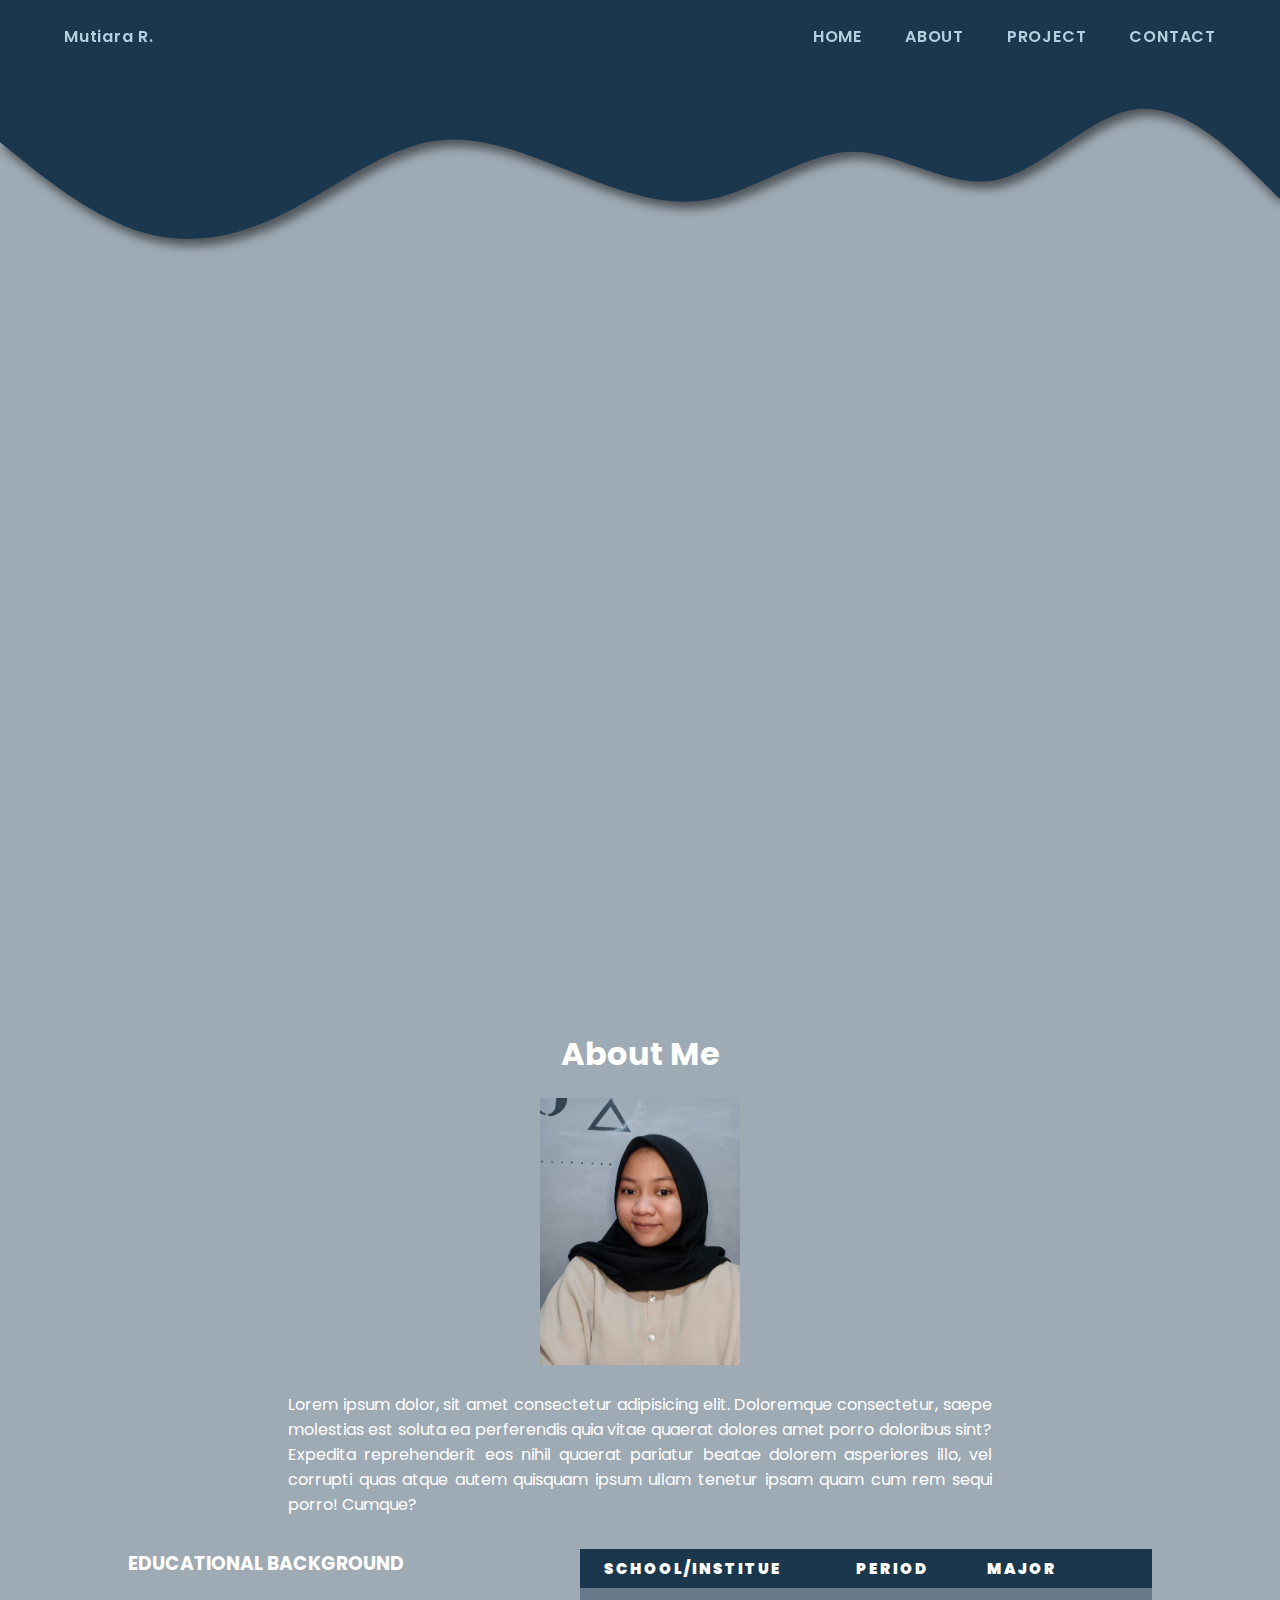
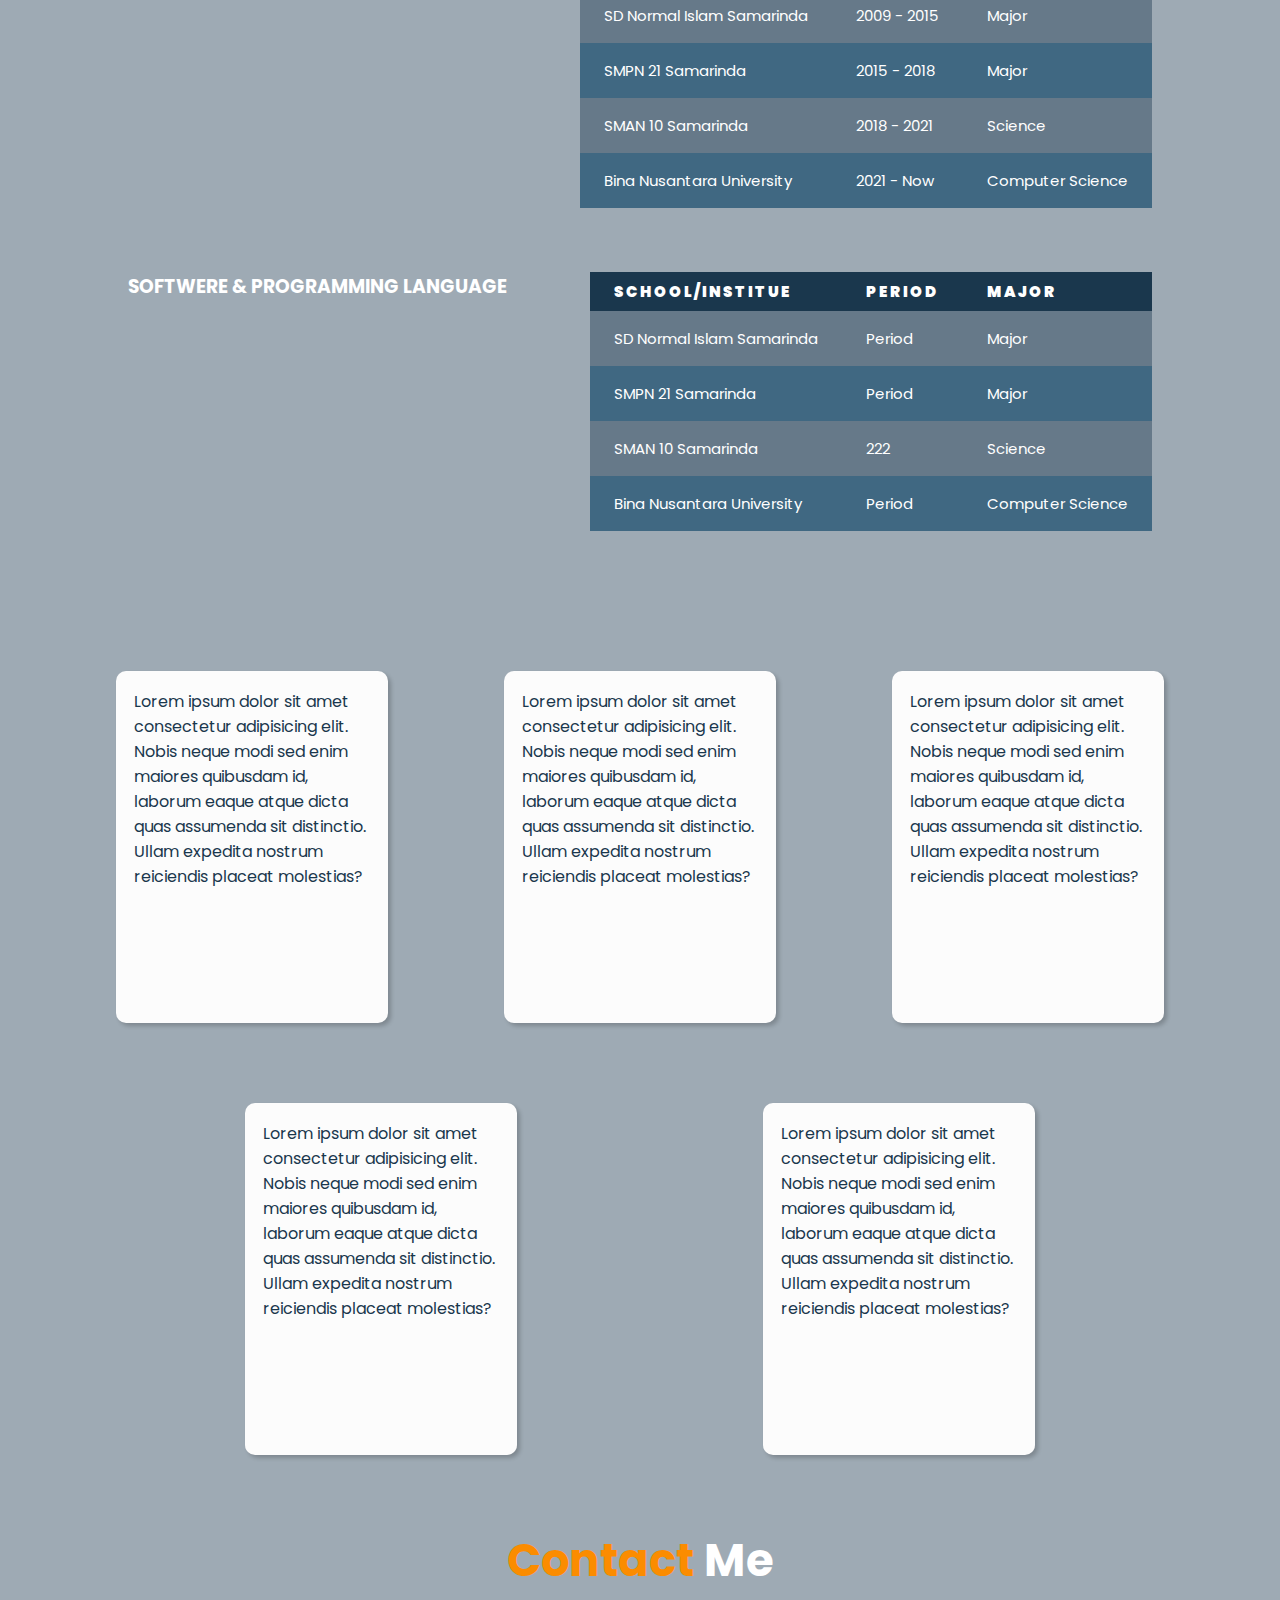
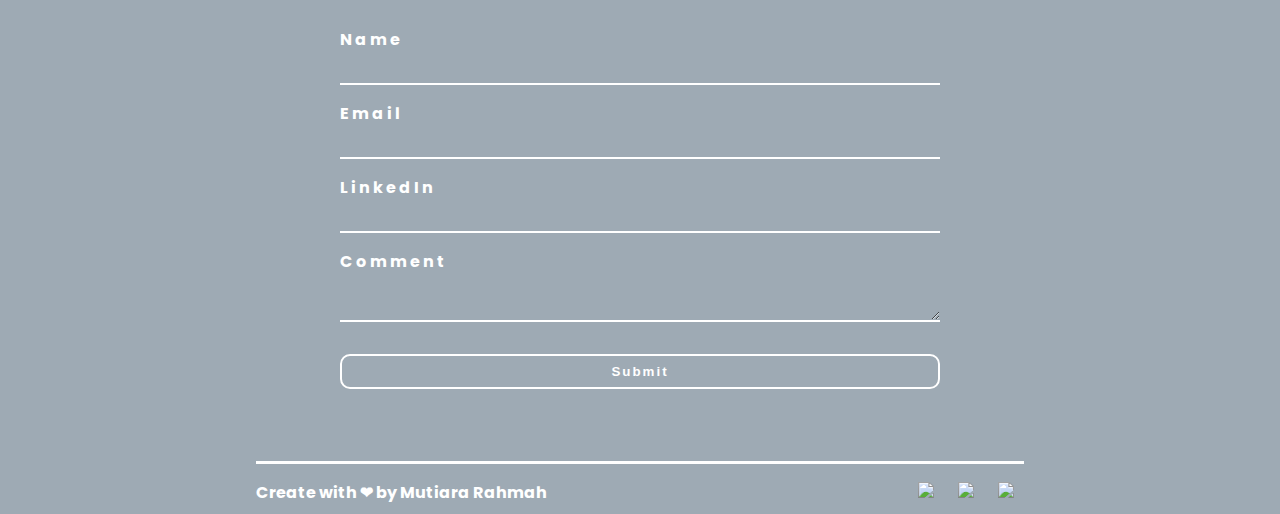
==== index.html @ 2865e77f "first commit" ====
<!DOCTYPE html>
<html lang="en">
    <head>
        <meta charset="UTF-8" />
        <meta http-equiv="X-UA-Compatible" content="IE=edge" />
        <meta name="viewport" content="width=device-width, initial-scale=1.0" />
        <title>Document</title>
        <link rel="stylesheet" href="style.css" />

        <!-- font -->
        <link rel="preconnect" href="https://fonts.googleapis.com" />
        <link rel="preconnect" href="https://fonts.gstatic.com" crossorigin />
        <link
            href="https://fonts.googleapis.com/css2?family=Poppins:ital,wght@0,200;0,300;1,400&display=swap"
            rel="stylesheet"
        />
    </head>
    <body>
        <!-- Navbar-start -->
        <nav>
            <div class="logo">
                <a href="#">Mutiara R.</a>
            </div>

            <ul class="nav_links">
                <li><a href="#Home">HOME</a></li>
                <li><a href="#AboutMe">ABOUT</a></li>
                <li><a href="#">PROJECT</a></li>
                <li><a href="#">CONTACT</a></li>
            </ul>

            <!-- hamburger -->
            <div class="toggle">
                <input type="checkbox" />
                <span></span>
                <span></span>
                <span></span>

                <ul class="nav_links">
                    <li><a href="#">HOME</a></li>
                    <li><a href="#">ABOUT</a></li>
                    <li><a href="#">PROJECT</a></li>
                    <li><a href="#">CONTACT</a></li>
                </ul>
            </div>
        </nav>

        <!-- Navbar-end -->

        <!-- Hero-page -->

        <section id="Home">
            <svg
                xmlns="http://www.w3.org/2000/svg"
                viewBox="0 0 1440 320"
                class="svgAtas"
            >
                <path
                    fill="#1a374d"
                    fill-opacity="1"
                    d="M0,160L26.7,181.3C53.3,203,107,245,160,261.3C213.3,277,267,267,320,240C373.3,213,427,171,480,160C533.3,149,587,171,640,192C693.3,213,747,235,800,224C853.3,213,907,171,960,170.7C1013.3,171,1067,213,1120,202.7C1173.3,192,1227,128,1280,122.7C1333.3,117,1387,171,1413,197.3L1440,224L1440,0L1413.3,0C1386.7,0,1333,0,1280,0C1226.7,0,1173,0,1120,0C1066.7,0,1013,0,960,0C906.7,0,853,0,800,0C746.7,0,693,0,640,0C586.7,0,533,0,480,0C426.7,0,373,0,320,0C266.7,0,213,0,160,0C106.7,0,53,0,27,0L0,0Z"
                ></path>
            </svg>
            <div class="hero">
                <div class="name">
                    <div id="typing">
                        Hello, <span>I'm Mutiara Rahmah</span>
                    </div>
                    <div id="line">|</div>
                </div>

                <div class="me">
                    <div id="Activist">I'm a Acitivist BNCC 33</div>
                </div>

                <div class="sosmed">
                    <a
                        href="https://www.linkedin.com/in/mutiara-rahmah-733978179/"
                        target="_blank"
                        class="logoHero"
                        id="linkedin"
                        ><img
                            src="https://img.icons8.com/material-outlined/48/ffffff/linkedin--v1.png"
                            width="45"
                    /></a>
                    <a
                        href="https://www.instagram.com/tirarhmh_/"
                        target="_blank"
                        class="logoHero"
                        id="ig"
                        ><img
                            src="https://img.icons8.com/material-outlined/48/ffffff/instagram-new--v1.png"
                            width="45"
                    /></a>
                    <a
                        href="https://wa.me/+62895341718883"
                        target="_blank"
                        class="logoHero"
                        id="wa"
                        ><img
                            src="https://img.icons8.com/material-outlined/48/ffffff/whatsapp--v1.png"
                            width="45"
                    /></a>
                </div>
            </div>

            <a href="#AboutMe" class="arrow"
                ><img
                    src="https://img.icons8.com/material-rounded/50/000000/double-down.png"
            /></a>
        </section>
        <!-- Hero-end -->

        <!-- AboutMe-start -->
        <section id="AboutMe">
            <div class="About">
                <h1 style="text-align: center; margin-bottom: 20px">
                    About Me
                </h1>
                <div class="foto">
                    <img
                        src="./asset/Selfie - Mutiara Rahmah.jpeg"
                        alt="Foto"
                        width="200px"
                    />
                    <img
                        src="./asset/tes.jpeg"
                        alt="backImg"
                        width="200px"
                        class="back"
                    />
                </div>
                <div class="desc">
                    <!-- <h3>Hello I'm Mutiara Rahmah</h3> -->
                    <p style="text-align: justify">
                        Lorem ipsum dolor, sit amet consectetur adipisicing
                        elit. Doloremque consectetur, saepe molestias est soluta
                        ea perferendis quia vitae quaerat dolores amet porro
                        doloribus sint? Expedita reprehenderit eos nihil quaerat
                        pariatur beatae dolorem asperiores illo, vel corrupti
                        quas atque autem quisquam ipsum ullam tenetur ipsam quam
                        cum rem sequi porro! Cumque?
                    </p>
                </div>
                <div class="table">
                    <h3>EDUCATIONAL BACKGROUND</h3>
                    <table>
                        <thead>
                            <tr>
                                <th>School/Institue</th>
                                <th>Period</th>
                                <th>Major</th>
                            </tr>
                        </thead>
                        <tbody>
                            <tr>
                                <td>SD Normal Islam Samarinda</td>
                                <td>2009 - 2015</td>
                                <td>Major</td>
                            </tr>
                            <tr>
                                <td>SMPN 21 Samarinda</td>
                                <td>2015 - 2018</td>
                                <td>Major</td>
                            </tr>
                            <tr>
                                <td>SMAN 10 Samarinda</td>
                                <td>2018 - 2021</td>
                                <td>Science</td>
                            </tr>
                            <tr>
                                <td>Bina Nusantara University</td>
                                <td>2021 - Now</td>
                                <td>Computer Science</td>
                            </tr>
                        </tbody>
                    </table>
                </div>
                <div class="tableLove">
                    <h3 class="judulLove">softwere & programming language</h3>
                    <div class="love">
                        <table>
                            <thead>
                                <tr>
                                    <th>School/Institue</th>
                                    <th>Period</th>
                                    <th>Major</th>
                                </tr>
                            </thead>
                            <tbody>
                                <tr>
                                    <td>SD Normal Islam Samarinda</td>
                                    <td>Period</td>
                                    <td>Major</td>
                                </tr>
                                <tr>
                                    <td>SMPN 21 Samarinda</td>
                                    <td>Period</td>
                                    <td>Major</td>
                                </tr>
                                <tr>
                                    <td>SMAN 10 Samarinda</td>
                                    <td>222</td>
                                    <td>Science</td>
                                </tr>
                                <tr>
                                    <td>Bina Nusantara University</td>
                                    <td>Period</td>
                                    <td>Computer Science</td>
                                </tr>
                            </tbody>
                        </table>
                    </div>
                </div>
            </div>
        </section>
        <!-- AboutMe-end -->

        <!-- Project-start -->
        <section id="Project">
            <div class="box">
                <div class="atas">
                    <div class="card">
                        <p>
                            Lorem ipsum dolor sit amet consectetur adipisicing
                            elit. Nobis neque modi sed enim maiores quibusdam
                            id, laborum eaque atque dicta quas assumenda sit
                            distinctio. Ullam expedita nostrum reiciendis
                            placeat molestias?
                        </p>
                    </div>
                    <div class="card">
                        <p>
                            Lorem ipsum dolor sit amet consectetur adipisicing
                            elit. Nobis neque modi sed enim maiores quibusdam
                            id, laborum eaque atque dicta quas assumenda sit
                            distinctio. Ullam expedita nostrum reiciendis
                            placeat molestias?
                        </p>
                    </div>
                    <div class="card">
                        <p>
                            Lorem ipsum dolor sit amet consectetur adipisicing
                            elit. Nobis neque modi sed enim maiores quibusdam
                            id, laborum eaque atque dicta quas assumenda sit
                            distinctio. Ullam expedita nostrum reiciendis
                            placeat molestias?
                        </p>
                    </div>
                </div>
                <div class="bawah">
                    <div class="card">
                        <p>
                            Lorem ipsum dolor sit amet consectetur adipisicing
                            elit. Nobis neque modi sed enim maiores quibusdam
                            id, laborum eaque atque dicta quas assumenda sit
                            distinctio. Ullam expedita nostrum reiciendis
                            placeat molestias?
                        </p>
                    </div>
                    <div class="card">
                        <p>
                            Lorem ipsum dolor sit amet consectetur adipisicing
                            elit. Nobis neque modi sed enim maiores quibusdam
                            id, laborum eaque atque dicta quas assumenda sit
                            distinctio. Ullam expedita nostrum reiciendis
                            placeat molestias?
                        </p>
                    </div>
                </div>
            </div>
        </section>
        <!-- Project-end -->

        <!-- Contact-start -->
        <section id="contact">
            <div class="contact-us">
                <h3 class="judul-contact"><span>Contact</span> Me</h3>
                <form action="submit">
                    <label for="name" class="formLabel">Name</label>
                    <input class="formInput" type="text" id="name" />

                    <label for="email" class="formLabel">Email</label>
                    <input type="email" class="formInput" id="email" />

                    <label for="Linkedin" class="formLabel">LinkedIn</label>
                    <input type="text" class="formInput" id="Linkedin" />

                    <label for="Comment" class="formLabel">Comment</label>
                    <textarea id="Comment" cols="30" rows="10"></textarea>

                    <button type="submit">Submit</button>
                </form>
            </div>
        </section>
        <!-- Contact-end -->

        <!-- footer-start -->
        <footer>
            <div class="content">
                <div class="lineFooter"></div>

                <div class="footer">
                    <div>
                        <h4>
                            Create with ❤ by Mutiara Rahmah
                        </h4>
                    </div>
                    <div class="sosmedfooter">
                        <a
                            href="https://www.linkedin.com/in/mutiara-rahmah-733978179/"
                            target="_blank"
                            class="logoHero"
                            id="linkedin"
                            ><img
                                src="https://img.icons8.com/material-outlined/48/ffffff/linkedin--v1.png"
                                width="45"
                        /></a>
                        <a
                            href="https://www.instagram.com/tirarhmh_/"
                            target="_blank"
                            class="logoHero"
                            id="ig"
                            ><img
                                src="https://img.icons8.com/material-outlined/48/ffffff/instagram-new--v1.png"
                                width="45"
                        /></a>
                        <a
                            href="https://wa.me/+62895341718883"
                            target="_blank"
                            class="logoHero"
                            id="wa"
                            ><img
                                src="https://img.icons8.com/material-outlined/48/ffffff/whatsapp--v1.png"
                                width="45"
                        /></a>
                    </div>
                </div>
            </div>
        </footer>
        <!-- footer-end -->
    </body>
</html>
<!-- <div class="content">
                <svg xmlns="http://www.w3.org/2000/svg" viewBox="0 0 1440 320">
                    <path
                        fill="#1A374D"
                        fill-opacity="0.9"
                        d="M0,288L30,256C60,224,120,160,180,122.7C240,85,300,75,360,85.3C420,96,480,128,540,149.3C600,171,660,181,720,154.7C780,128,840,64,900,37.3C960,11,1020,21,1080,58.7C1140,96,1200,160,1260,165.3C1320,171,1380,117,1410,90.7L1440,64L1440,320L1410,320C1380,320,1320,320,1260,320C1200,320,1140,320,1080,320C1020,320,960,320,900,320C840,320,780,320,720,320C660,320,600,320,540,320C480,320,420,320,360,320C300,320,240,320,180,320C120,320,60,320,30,320L0,320Z"
                    ></path>
                </svg>
            </div> -->
---- style.css ----
* {
    margin: 0px;
    padding: 0px;
    box-sizing: border-box;
    scroll-behavior: smooth;
}
body {
    font-family: "Poppins", sans-serif;
    color: #ffff;
    background-color: #1a374d6c;
    min-height: 350vh;
}
nav {
    overflow: hidden;
    position: fixed;
    z-index: 1000;
    width: 100%;
    font-size: 16px;
    font-weight: 600;
    letter-spacing: 0.8px;
    display: flex;
    justify-content: space-between;
    padding: 1.5rem 4rem;
    background-color: rgba(0, 0, 0, 0);
    text-decoration: none;
}

nav ul {
    display: flex;
    justify-content: space-between;
    width: 35%;
    list-style: none;
}

nav div a {
    color: #b1d0e0;
    text-decoration: none;
}
nav ul li a {
    color: #b1d0e0;
    text-decoration: none;
}

nav ul li a:hover {
    color: #406882;
}

/* hamburger */
.toggle {
    position: relative;
    display: none;
    flex-direction: column;
    justify-content: space-between;
    height: 25px;
}
.toggle input {
    position: absolute;
    cursor: pointer;
    opacity: 0;
    z-index: 3;
    width: 48px;
    height: 30px;
    left: -10px;
    top: -4px;
}
.toggle span {
    display: block;
    width: 28px;
    height: 4px;
    border-radius: 2px;
    background-color: #6da3e4;
    transition: all 1s;
}
/* mobile nav */

/* Responsive */
/* tablet */
@media screen and (max-width: 768px) {
    nav {
        padding: 1rem 2rem;
    }
    nav ul {
        width: 50%;
    }
}

/* mobile */

@media screen and (max-width: 576px) {
    .toggle {
        display: flex;
    }
    nav {
        padding: 1rem 1.5rem;
    }
    nav ul {
        position: fixed;
        top: -100%;
        left: 0;
        background-color: rgba(0, 0, 0, 0.3);
        height: 16rem;
        width: 100%;
        display: block;
        text-align: center;
        transition: all 1s ease;
    }

    nav ul li {
        margin: 30px 0;
    }

    nav ul li a:hover,
    nav ul li a:active {
        color: violet;
    }

    .toggle input:checked ~ ul {
        top: 55px;
        left: 0;
    }
}

/* animation */

/* hamburger */

.toggle input:checked ~ span:nth-child(2) {
    transform: rotate(-45deg) translate(-4px, 0px);
}

.toggle input:checked ~ span:nth-child(4) {
    transform: rotate(45deg) translate(1px, 1px);
}

.toggle input:checked ~ span:nth-child(3) {
    transform: scale(0);
}

.toggle span:nth-child(2) {
    transform-origin: 100% 0;
}

.toggle span:nth-child(4) {
    transform-origin: 100% 0;
}

/* hero page */
.svgAtas {
    width: 100%;
    filter: drop-shadow(4px 7px 5px rgb(0 0 0 / 0.5));
}

.hero {
    height: 30vh;
    display: flex;
    flex-direction: column;
    justify-content: center;
    align-items: center;
}

.logoHero:hover {
    filter: drop-shadow(0 15px 10px #00000075);
}

.name {
    display: flex;
}
#typing {
    width: 0ch;
    color: white;
    float: left;
    font-weight: bold;
    font-size: 40px;
    overflow: hidden;
    white-space: nowrap;
    animation: typing 5s steps(40) 1s forwards;
}
#typing span {
    color: #fb8c00;
}
#line {
    float: left;
    color: white;
    font-weight: bold;
    font-size: 40px;
    opacity: 0;
    animation: lines 5s 1s;
}
@keyframes typing {
    from {
        width: 0;
    }
    to {
        width: 100%;
    }
}
@keyframes lines {
    0% {
        opacity: 1;
    }
    50% {
        opacity: 1;
    }
    75% {
        opacity: 1;
    }
    100% {
        opacity: 0;
    }
}

#Activist {
    margin-top: 1.25rem;
    font-weight: bold;
    font-size: 25px;
    opacity: 0;
    animation: fadeIn 3s 6s forwards;
}

@keyframes fadeIn {
    0% {
        transform: translateX(-80px);
    }
    100% {
        opacity: 1;
        transform: translateY(0);
    }
}

.sosmed {
    margin-top: 1.25rem;
    opacity: 0;
    animation: fadeInLeft 3s 6s forwards;
}

.logoHero {
    padding: 10px;
}

@keyframes fadeInLeft {
    0% {
        transform: translateX(80px);
    }
    100% {
        opacity: 1;
        transform: translateY(0);
    }
}

.arrow {
    display: flex;
    flex-direction: column;
    justify-content: center;
    align-items: center;
    height: 40vh;
    opacity: 0;
    animation: UpDown 4s 10s infinite;
}

@keyframes UpDown {
    0% {
        opacity: 0.8;
        transform: translate(0, 0px);
    }
    50% {
        transform: translate(0, 15px);
    }
    100% {
        opacity: 0.8;
        transform: translate(0, -0px);
    }
}

/* about */

.About {
    height: 150vh;
    display: flex;
    flex-direction: column;
    justify-content: center;
    align-items: center;
}

.foto {
    position: relative;
    display: inline;
}
.foto .back {
    display: none;
    position: absolute;
    top: 0;
    left: 0;
    z-index: 99;
}

.foto:hover .back {
    display: inline;
}

.desc {
    margin-top: 20px;
    text-align: center;
    width: 55%;
}

.table {
    width: 80%;
    margin: 2rem 0;
    display: flex;
    flex-direction: row;
    justify-content: space-between;
    align-items: flex-start;
}

table {
    font-size: 15px;
    border-collapse: collapse;
    text-align: left;
    background-color: #1a374d6c;
}
th {
    background-color: #1a374d;
    padding: 0.5rem 1.5rem;
    text-transform: uppercase;
    letter-spacing: 2px;
    font-weight: 900;
}

td {
    padding: 1rem 1.5rem;
}

tr:nth-child(even) {
    background-color: #406882;
}

.tableLove {
    width: 80%;
    margin: 2rem 0;
    display: flex;
    flex-direction: row;
    justify-content: space-between;
    align-items: flex-start;
}

.judulLove {
    text-transform: uppercase;
}

/* project */
.atas {
    display: flex;
    justify-content: space-evenly;
    align-items: center;
}

.bawah {
    margin-top: 5rem;
    display: flex;
    justify-content: space-evenly;
    align-items: center;
}
.card {
    border-radius: 10px;
    padding: 18px;
    box-shadow: rgba(0, 0, 0, 0.2) 3px 3px 4px;
    background-color: rgb(252, 252, 252);
    height: 22rem;
    width: 17rem;
    color: #1a374d;
}

.box:hover .card {
    filter: blur(2px);
    opacity: 0.5;
    transform: scale(0.98);
    box-shadow: none;
}

.box:hover .card:hover {
    transform: scale(1);
    filter: blur(0px);
    opacity: 1;
    box-shadow: 0 10px 20px 0px rgba(0, 0, 0, 0.125);
}

/* contact */

.contact-us {
    display: flex;
    flex-direction: column;
    justify-content: center;
    align-items: center;
    width: 100%;
    height: 100%;
    padding: 40px;
}

.contact-us .judul-contact {
    margin: 2rem 0;
    font-size: 45px;
}

.judul-contact span {
    color: #fb8c00;
}

.contact-us form {
    width: 50%;
}

.contact-us form .formLabel {
    letter-spacing: 3px;
    font-weight: bold;
    margin: 1rem 0;
}

.contact-us form .formInput {
    width: 100%;
    background-color: transparent;
    border: none;
    border-bottom: 2px solid white;
    margin: 1rem 0;
}

.contact-us textarea {
    display: block;
    width: 100%;
    height: 3rem;
    background-color: transparent;
    border: none;
    border-bottom: 2px solid white;
    margin-bottom: 10px;
}

.contact-us button {
    display: flex;
    justify-content: center;
    margin: 2rem 0;
    padding: 8px 40px;
    background-color: transparent;
    border: 2px solid white;
    color: white;
    font-weight: 600;
    border-radius: 10px;
    letter-spacing: 2px;
    width: 100%;
}

/* footer */
.content {
    display: flex;
    flex-direction: column;
    justify-content: center;
    align-items: center;
}
.lineFooter {
    width: 60%;
    height: 3px;
    background-color: #ffff;
}

.footer {
    margin-top: 1rem;
    width: 60%;
    display: flex;
    justify-content: space-between;
    align-items: center;
}
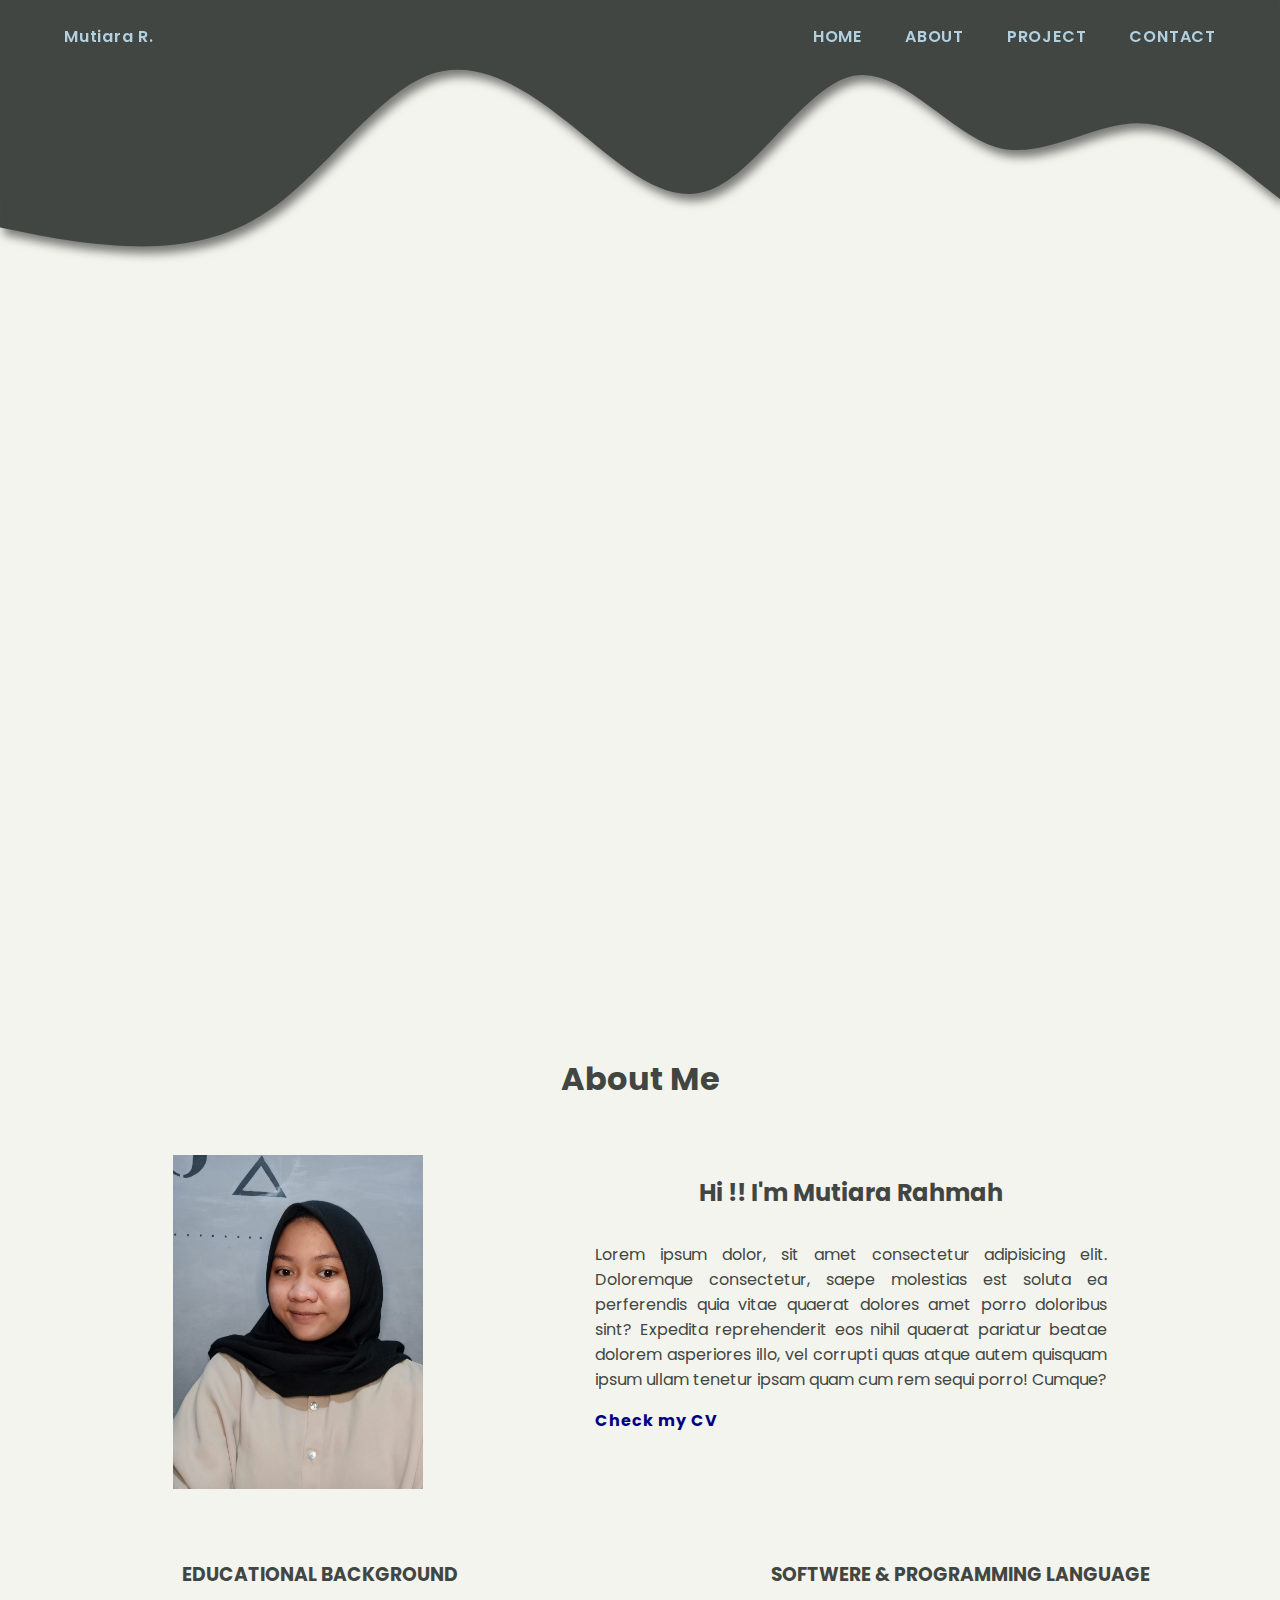
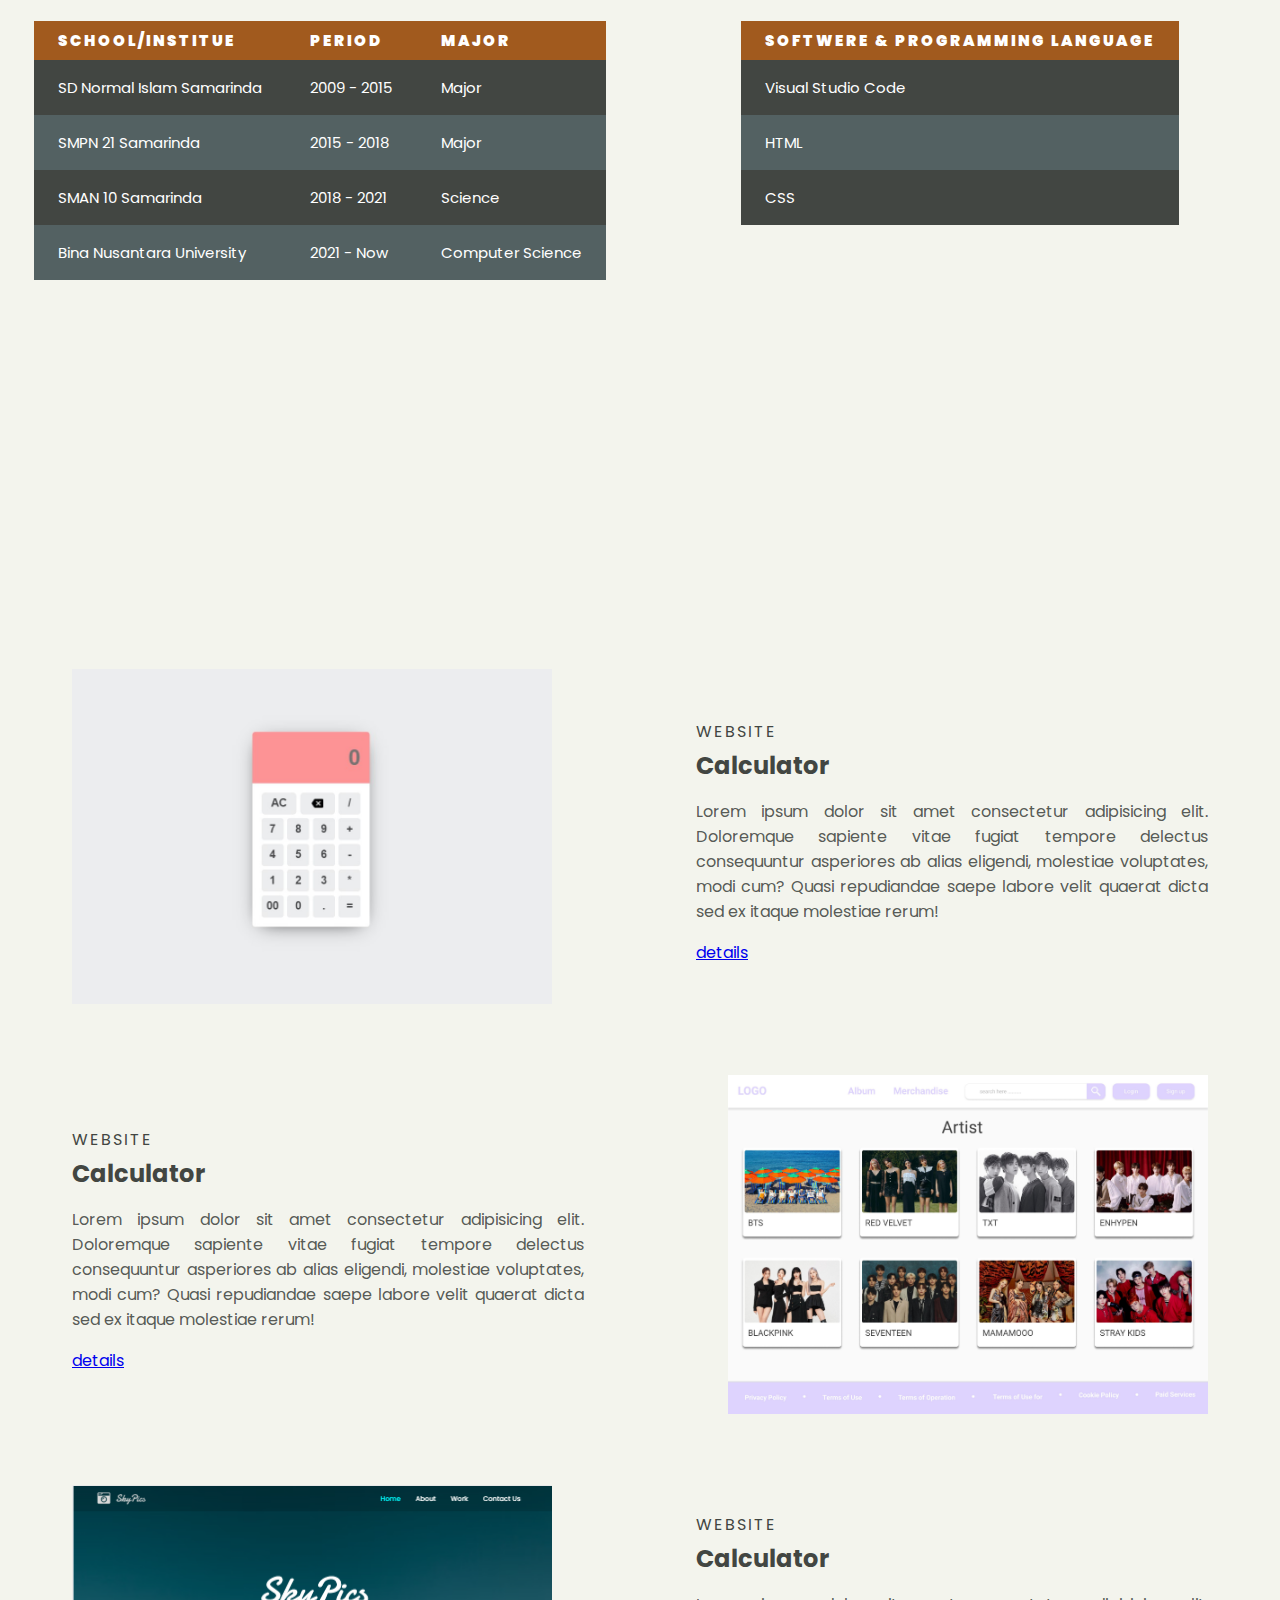
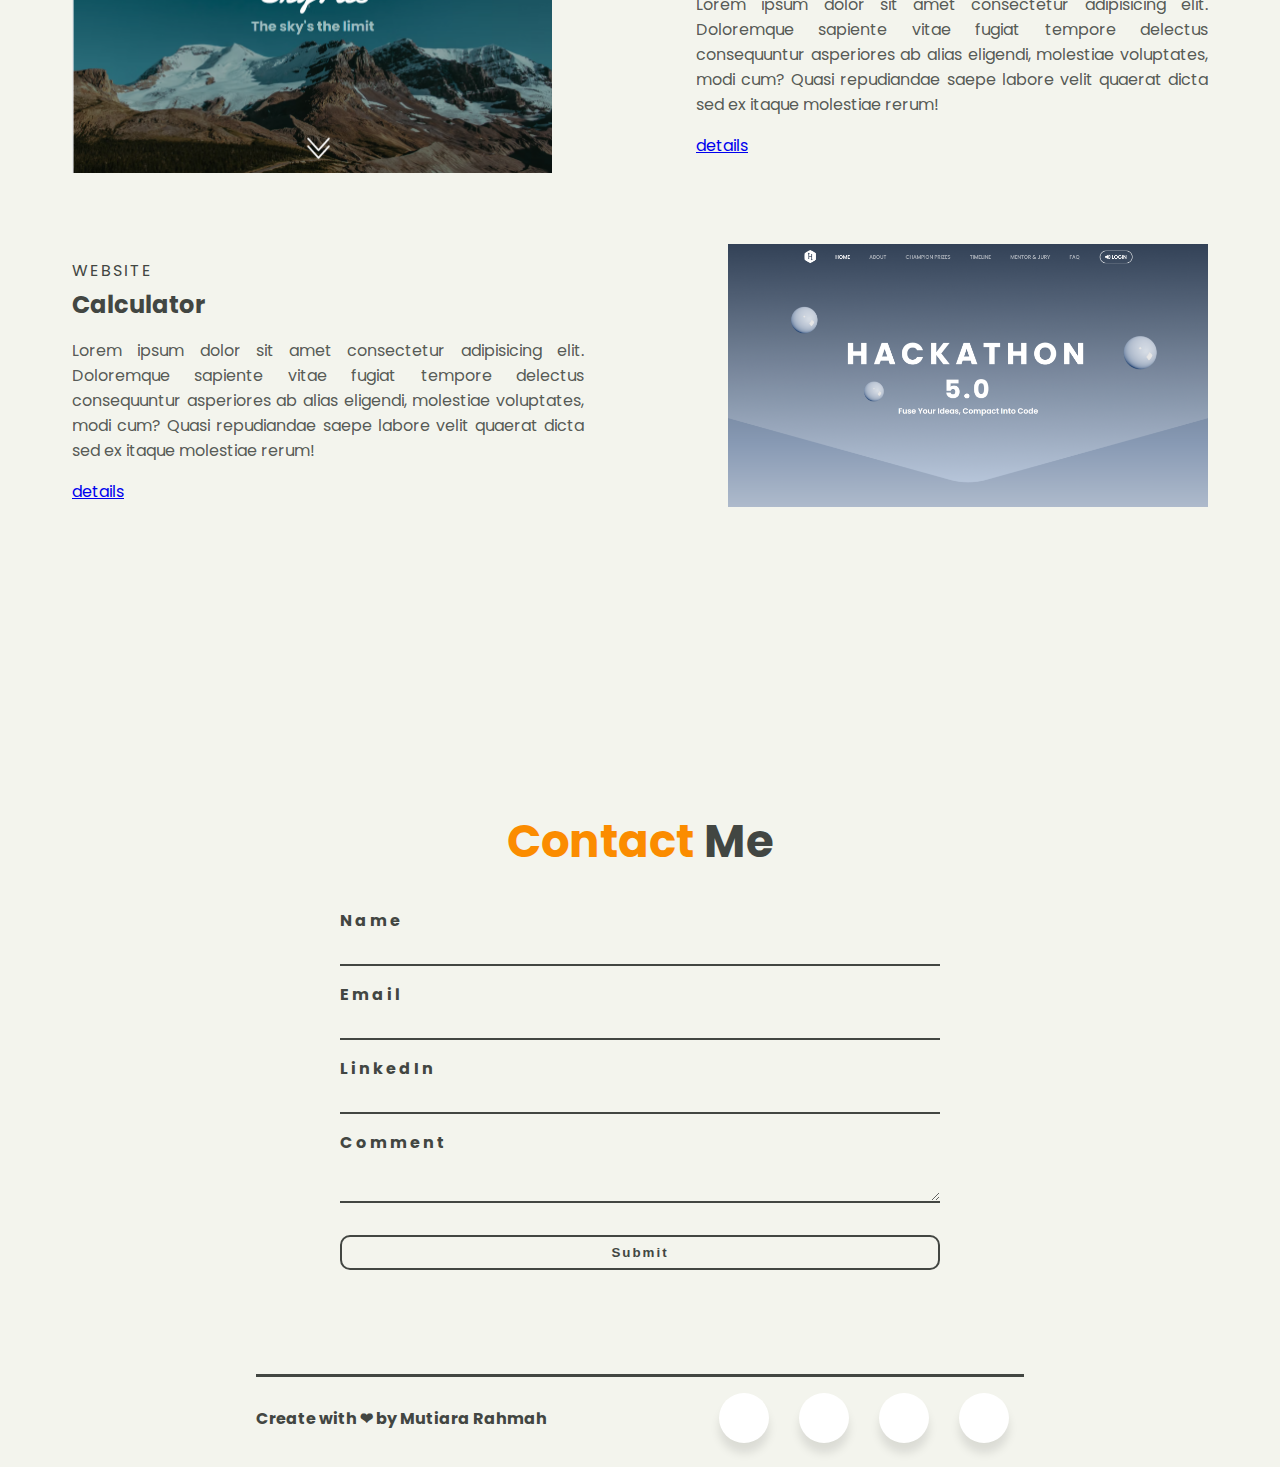
==== commit a12714ed: "perbaikan" ====
--- a/index.html
+++ b/index.html
@@ -7,6 +7,13 @@
         <title>Document</title>
         <link rel="stylesheet" href="style.css" />
 
+        <!-- icon -->
+        <link
+            rel="stylesheet"
+            href="https://use.fontawesome.com/releases/v5.15.4/css/all.css"
+            integrity="sha384-DyZ88mC6Up2uqS4h/KRgHuoeGwBcD4Ng9SiP4dIRy0EXTlnuz47vAwmeGwVChigm"
+            crossorigin="anonymous"
+        />
         <!-- font -->
         <link rel="preconnect" href="https://fonts.googleapis.com" />
         <link rel="preconnect" href="https://fonts.gstatic.com" crossorigin />
@@ -25,8 +32,8 @@
             <ul class="nav_links">
                 <li><a href="#Home">HOME</a></li>
                 <li><a href="#AboutMe">ABOUT</a></li>
-                <li><a href="#">PROJECT</a></li>
-                <li><a href="#">CONTACT</a></li>
+                <li><a href="#Project">PROJECT</a></li>
+                <li><a href="#Contact">CONTACT</a></li>
             </ul>
 
             <!-- hamburger -->
@@ -37,10 +44,10 @@
                 <span></span>
 
                 <ul class="nav_links">
-                    <li><a href="#">HOME</a></li>
-                    <li><a href="#">ABOUT</a></li>
-                    <li><a href="#">PROJECT</a></li>
-                    <li><a href="#">CONTACT</a></li>
+                    <li><a href="#Home">HOME</a></li>
+                    <li><a href="#AboutMe">ABOUT</a></li>
+                    <li><a href="#Project">PROJECT</a></li>
+                    <li><a href="#Contact">CONTACT</a></li>
                 </ul>
             </div>
         </nav>
@@ -48,7 +55,6 @@
         <!-- Navbar-end -->
 
         <!-- Hero-page -->
-
         <section id="Home">
             <svg
                 xmlns="http://www.w3.org/2000/svg"
@@ -56,11 +62,12 @@
                 class="svgAtas"
             >
                 <path
-                    fill="#1a374d"
+                    fill="#424642"
                     fill-opacity="1"
-                    d="M0,160L26.7,181.3C53.3,203,107,245,160,261.3C213.3,277,267,267,320,240C373.3,213,427,171,480,160C533.3,149,587,171,640,192C693.3,213,747,235,800,224C853.3,213,907,171,960,170.7C1013.3,171,1067,213,1120,202.7C1173.3,192,1227,128,1280,122.7C1333.3,117,1387,171,1413,197.3L1440,224L1440,0L1413.3,0C1386.7,0,1333,0,1280,0C1226.7,0,1173,0,1120,0C1066.7,0,1013,0,960,0C906.7,0,853,0,800,0C746.7,0,693,0,640,0C586.7,0,533,0,480,0C426.7,0,373,0,320,0C266.7,0,213,0,160,0C106.7,0,53,0,27,0L0,0Z"
+                    d="M0,256L26.7,261.3C53.3,267,107,277,160,277.3C213.3,277,267,267,320,224C373.3,181,427,107,480,85.3C533.3,64,587,96,640,138.7C693.3,181,747,235,800,213.3C853.3,192,907,96,960,85.3C1013.3,75,1067,149,1120,165.3C1173.3,181,1227,139,1280,138.7C1333.3,139,1387,181,1413,202.7L1440,224L1440,0L1413.3,0C1386.7,0,1333,0,1280,0C1226.7,0,1173,0,1120,0C1066.7,0,1013,0,960,0C906.7,0,853,0,800,0C746.7,0,693,0,640,0C586.7,0,533,0,480,0C426.7,0,373,0,320,0C266.7,0,213,0,160,0C106.7,0,53,0,27,0L0,0Z"
                 ></path>
             </svg>
+
             <div class="hero">
                 <div class="name">
                     <div id="typing">
@@ -74,33 +81,27 @@
                 </div>
 
                 <div class="sosmed">
-                    <a
-                        href="https://www.linkedin.com/in/mutiara-rahmah-733978179/"
-                        target="_blank"
-                        class="logoHero"
-                        id="linkedin"
-                        ><img
-                            src="https://img.icons8.com/material-outlined/48/ffffff/linkedin--v1.png"
-                            width="45"
-                    /></a>
-                    <a
-                        href="https://www.instagram.com/tirarhmh_/"
-                        target="_blank"
-                        class="logoHero"
-                        id="ig"
-                        ><img
-                            src="https://img.icons8.com/material-outlined/48/ffffff/instagram-new--v1.png"
-                            width="45"
-                    /></a>
-                    <a
-                        href="https://wa.me/+62895341718883"
-                        target="_blank"
-                        class="logoHero"
-                        id="wa"
-                        ><img
-                            src="https://img.icons8.com/material-outlined/48/ffffff/whatsapp--v1.png"
-                            width="45"
-                    /></a>
+                    <div class="icon spotify">
+                        <a href=""
+                            ><span><i class="fab fa-spotify"></i></span
+                        ></a>
+                    </div>
+
+                    <div class="icon instagram">
+                        <a href=""
+                            ><span><i class="fab fa-instagram"></i></span
+                        ></a>
+                    </div>
+                    <div class="icon github">
+                        <a href=""
+                            ><span><i class="fab fa-github"></i></span
+                        ></a>
+                    </div>
+                    <div class="icon linkedin">
+                        <a href=""
+                            ><span><i class="fab fa-linkedin"></i></span
+                        ></a>
+                    </div>
                 </div>
             </div>
 
@@ -117,68 +118,43 @@
                 <h1 style="text-align: center; margin-bottom: 20px">
                     About Me
                 </h1>
-                <div class="foto">
-                    <img
-                        src="./asset/Selfie - Mutiara Rahmah.jpeg"
-                        alt="Foto"
-                        width="200px"
-                    />
-                    <img
-                        src="./asset/tes.jpeg"
-                        alt="backImg"
-                        width="200px"
-                        class="back"
-                    />
-                </div>
-                <div class="desc">
-                    <!-- <h3>Hello I'm Mutiara Rahmah</h3> -->
-                    <p style="text-align: justify">
-                        Lorem ipsum dolor, sit amet consectetur adipisicing
-                        elit. Doloremque consectetur, saepe molestias est soluta
-                        ea perferendis quia vitae quaerat dolores amet porro
-                        doloribus sint? Expedita reprehenderit eos nihil quaerat
-                        pariatur beatae dolorem asperiores illo, vel corrupti
-                        quas atque autem quisquam ipsum ullam tenetur ipsam quam
-                        cum rem sequi porro! Cumque?
-                    </p>
-                </div>
+                <div div class="container">
+                    <div class="foto">
+                        <img
+                            src="./asset/Selfie - Mutiara Rahmah.jpeg"
+                            alt="Foto"
+                            width="250px"
+                        />
+                        <img
+                            src="./asset/tes.jpeg"
+                            alt="backImg"
+                            width="250px"
+                            class="back"
+                        />
+                    </div>
+                    <div class="desc">
+                        <h2 style="margin-bottom: 2rem">
+                            Hi !! I'm Mutiara Rahmah
+                        </h2>
+                        <p style="text-align: justify">
+                            Lorem ipsum dolor, sit amet consectetur adipisicing
+                            elit. Doloremque consectetur, saepe molestias est
+                            soluta ea perferendis quia vitae quaerat dolores
+                            amet porro doloribus sint? Expedita reprehenderit
+                            eos nihil quaerat pariatur beatae dolorem asperiores
+                            illo, vel corrupti quas atque autem quisquam ipsum
+                            ullam tenetur ipsam quam cum rem sequi porro!
+                            Cumque?
+                        </p>
+                        <a href="./asset/CV Mutiara Rahmah.pdf" class="cv"
+                            >Check my CV</a
+                        >
+                    </div>
+                </div>
+
                 <div class="table">
-                    <h3>EDUCATIONAL BACKGROUND</h3>
-                    <table>
-                        <thead>
-                            <tr>
-                                <th>School/Institue</th>
-                                <th>Period</th>
-                                <th>Major</th>
-                            </tr>
-                        </thead>
-                        <tbody>
-                            <tr>
-                                <td>SD Normal Islam Samarinda</td>
-                                <td>2009 - 2015</td>
-                                <td>Major</td>
-                            </tr>
-                            <tr>
-                                <td>SMPN 21 Samarinda</td>
-                                <td>2015 - 2018</td>
-                                <td>Major</td>
-                            </tr>
-                            <tr>
-                                <td>SMAN 10 Samarinda</td>
-                                <td>2018 - 2021</td>
-                                <td>Science</td>
-                            </tr>
-                            <tr>
-                                <td>Bina Nusantara University</td>
-                                <td>2021 - Now</td>
-                                <td>Computer Science</td>
-                            </tr>
-                        </tbody>
-                    </table>
-                </div>
-                <div class="tableLove">
-                    <h3 class="judulLove">softwere & programming language</h3>
-                    <div class="love">
+                    <div class="education">
+                        <h3 class="judulTable">EDUCATIONAL BACKGROUND</h3>
                         <table>
                             <thead>
                                 <tr>
@@ -190,27 +166,52 @@
                             <tbody>
                                 <tr>
                                     <td>SD Normal Islam Samarinda</td>
-                                    <td>Period</td>
+                                    <td>2009 - 2015</td>
                                     <td>Major</td>
                                 </tr>
                                 <tr>
                                     <td>SMPN 21 Samarinda</td>
-                                    <td>Period</td>
+                                    <td>2015 - 2018</td>
                                     <td>Major</td>
                                 </tr>
                                 <tr>
                                     <td>SMAN 10 Samarinda</td>
-                                    <td>222</td>
+                                    <td>2018 - 2021</td>
                                     <td>Science</td>
                                 </tr>
                                 <tr>
                                     <td>Bina Nusantara University</td>
-                                    <td>Period</td>
+                                    <td>2021 - Now</td>
                                     <td>Computer Science</td>
                                 </tr>
                             </tbody>
                         </table>
                     </div>
+                    <div class="softwere">
+                        <h3 class="judulTable">
+                            softwere & programming language
+                        </h3>
+                        <div class="love">
+                            <table class="Softwere">
+                                <thead>
+                                    <tr>
+                                        <th>softwere & programming language</th>
+                                    </tr>
+                                </thead>
+                                <tbody>
+                                    <tr>
+                                        <td>Visual Studio Code</td>
+                                    </tr>
+                                    <tr>
+                                        <td>HTML</td>
+                                    </tr>
+                                    <tr>
+                                        <td>CSS</td>
+                                    </tr>
+                                </tbody>
+                            </table>
+                        </div>
+                    </div>
                 </div>
             </div>
         </section>
@@ -218,54 +219,80 @@
 
         <!-- Project-start -->
         <section id="Project">
-            <div class="box">
-                <div class="atas">
-                    <div class="card">
-                        <p>
+            <div class="projectContainer">
+                <div class="contentProject">
+                    <div class="fotoProject">
+                        <img src="./asset/kalpict'.jpg" alt="" />
+                    </div>
+                    <div class="description">
+                        <p class="tipe">Website</p>
+                        <h2 class="judulProject">Calculator</h2>
+                        <p class="penjelasan">
                             Lorem ipsum dolor sit amet consectetur adipisicing
-                            elit. Nobis neque modi sed enim maiores quibusdam
-                            id, laborum eaque atque dicta quas assumenda sit
-                            distinctio. Ullam expedita nostrum reiciendis
-                            placeat molestias?
-                        </p>
-                    </div>
-                    <div class="card">
-                        <p>
+                            elit. Doloremque sapiente vitae fugiat tempore
+                            delectus consequuntur asperiores ab alias eligendi,
+                            molestiae voluptates, modi cum? Quasi repudiandae
+                            saepe labore velit quaerat dicta sed ex itaque
+                            molestiae rerum!
+                        </p>
+                        <a href="#">details</a>
+                    </div>
+                </div>
+
+                <div class="contentProject">
+                    <div class="fotoProject">
+                        <img src="./asset/Home.jpg" alt="" />
+                    </div>
+                    <div class="description">
+                        <p class="tipe">Website</p>
+                        <h2 class="judulProject">Calculator</h2>
+                        <p class="penjelasan">
                             Lorem ipsum dolor sit amet consectetur adipisicing
-                            elit. Nobis neque modi sed enim maiores quibusdam
-                            id, laborum eaque atque dicta quas assumenda sit
-                            distinctio. Ullam expedita nostrum reiciendis
-                            placeat molestias?
-                        </p>
-                    </div>
-                    <div class="card">
-                        <p>
+                            elit. Doloremque sapiente vitae fugiat tempore
+                            delectus consequuntur asperiores ab alias eligendi,
+                            molestiae voluptates, modi cum? Quasi repudiandae
+                            saepe labore velit quaerat dicta sed ex itaque
+                            molestiae rerum!
+                        </p>
+                        <a href="#">details</a>
+                    </div>
+                </div>
+
+                <div class="contentProject">
+                    <div class="fotoProject">
+                        <img src="./asset/tpm-mid2.png" alt="" />
+                    </div>
+                    <div class="description">
+                        <p class="tipe">Website</p>
+                        <h2 class="judulProject">Calculator</h2>
+                        <p class="penjelasan">
                             Lorem ipsum dolor sit amet consectetur adipisicing
-                            elit. Nobis neque modi sed enim maiores quibusdam
-                            id, laborum eaque atque dicta quas assumenda sit
-                            distinctio. Ullam expedita nostrum reiciendis
-                            placeat molestias?
-                        </p>
-                    </div>
-                </div>
-                <div class="bawah">
-                    <div class="card">
-                        <p>
+                            elit. Doloremque sapiente vitae fugiat tempore
+                            delectus consequuntur asperiores ab alias eligendi,
+                            molestiae voluptates, modi cum? Quasi repudiandae
+                            saepe labore velit quaerat dicta sed ex itaque
+                            molestiae rerum!
+                        </p>
+                        <a href="#">details</a>
+                    </div>
+                </div>
+
+                <div class="contentProject">
+                    <div class="fotoProject">
+                        <img src="./asset/final-project2.png" alt="" />
+                    </div>
+                    <div class="description">
+                        <p class="tipe">Website</p>
+                        <h2 class="judulProject">Calculator</h2>
+                        <p class="penjelasan">
                             Lorem ipsum dolor sit amet consectetur adipisicing
-                            elit. Nobis neque modi sed enim maiores quibusdam
-                            id, laborum eaque atque dicta quas assumenda sit
-                            distinctio. Ullam expedita nostrum reiciendis
-                            placeat molestias?
-                        </p>
-                    </div>
-                    <div class="card">
-                        <p>
-                            Lorem ipsum dolor sit amet consectetur adipisicing
-                            elit. Nobis neque modi sed enim maiores quibusdam
-                            id, laborum eaque atque dicta quas assumenda sit
-                            distinctio. Ullam expedita nostrum reiciendis
-                            placeat molestias?
-                        </p>
+                            elit. Doloremque sapiente vitae fugiat tempore
+                            delectus consequuntur asperiores ab alias eligendi,
+                            molestiae voluptates, modi cum? Quasi repudiandae
+                            saepe labore velit quaerat dicta sed ex itaque
+                            molestiae rerum!
+                        </p>
+                        <a href="#">details</a>
                     </div>
                 </div>
             </div>
@@ -273,7 +300,7 @@
         <!-- Project-end -->
 
         <!-- Contact-start -->
-        <section id="contact">
+        <section id="Contact">
             <div class="contact-us">
                 <h3 class="judul-contact"><span>Contact</span> Me</h3>
                 <form action="submit">
@@ -302,38 +329,30 @@
 
                 <div class="footer">
                     <div>
-                        <h4>
-                            Create with ❤ by Mutiara Rahmah
-                        </h4>
-                    </div>
-                    <div class="sosmedfooter">
-                        <a
-                            href="https://www.linkedin.com/in/mutiara-rahmah-733978179/"
-                            target="_blank"
-                            class="logoHero"
-                            id="linkedin"
-                            ><img
-                                src="https://img.icons8.com/material-outlined/48/ffffff/linkedin--v1.png"
-                                width="45"
-                        /></a>
-                        <a
-                            href="https://www.instagram.com/tirarhmh_/"
-                            target="_blank"
-                            class="logoHero"
-                            id="ig"
-                            ><img
-                                src="https://img.icons8.com/material-outlined/48/ffffff/instagram-new--v1.png"
-                                width="45"
-                        /></a>
-                        <a
-                            href="https://wa.me/+62895341718883"
-                            target="_blank"
-                            class="logoHero"
-                            id="wa"
-                            ><img
-                                src="https://img.icons8.com/material-outlined/48/ffffff/whatsapp--v1.png"
-                                width="45"
-                        /></a>
+                        <h4>Create with ❤ by Mutiara Rahmah</h4>
+                    </div>
+                    <div class="sosmedFooter">
+                        <div class="icon spotify">
+                            <a href=""
+                                ><span><i class="fab fa-spotify"></i></span
+                            ></a>
+                        </div>
+
+                        <div class="icon instagram">
+                            <a href=""
+                                ><span><i class="fab fa-instagram"></i></span
+                            ></a>
+                        </div>
+                        <div class="icon github">
+                            <a href=""
+                                ><span><i class="fab fa-github"></i></span
+                            ></a>
+                        </div>
+                        <div class="icon linkedin">
+                            <a href=""
+                                ><span><i class="fab fa-linkedin"></i></span
+                            ></a>
+                        </div>
                     </div>
                 </div>
             </div>
--- a/style.css
+++ b/style.css
@@ -6,8 +6,8 @@
 }
 body {
     font-family: "Poppins", sans-serif;
-    color: #ffff;
-    background-color: #1a374d6c;
+    color: #424642;
+    background-color: #f3f4ed;
     min-height: 350vh;
 }
 nav {
@@ -120,8 +120,6 @@
     }
 }
 
-/* animation */
-
 /* hamburger */
 
 .toggle input:checked ~ span:nth-child(2) {
@@ -167,7 +165,7 @@
 }
 #typing {
     width: 0ch;
-    color: white;
+    color: #424642;
     float: left;
     font-weight: bold;
     font-size: 40px;
@@ -176,11 +174,11 @@
     animation: typing 5s steps(40) 1s forwards;
 }
 #typing span {
-    color: #fb8c00;
+    color: #c06014;
 }
 #line {
     float: left;
-    color: white;
+    color: #424642;
     font-weight: bold;
     font-size: 40px;
     opacity: 0;
@@ -228,13 +226,64 @@
 }
 
 .sosmed {
+    display: inline-flex;
     margin-top: 1.25rem;
     opacity: 0;
     animation: fadeInLeft 3s 6s forwards;
 }
-
-.logoHero {
-    padding: 10px;
+.fab {
+    color: #333;
+    transform: scale(1);
+}
+
+.sosmed .icon {
+    margin: 0 15px;
+    cursor: pointer;
+    display: flex;
+    align-items: center;
+    justify-content: center;
+    flex-direction: column;
+    position: relative;
+    z-index: 2;
+}
+
+.sosmed .icon span {
+    position: relative;
+    z-index: 2;
+    height: 50px;
+    width: 50px;
+    display: block;
+    background: #fff;
+    box-shadow: 0 10px 10px rgba(0, 0, 0, 0.1);
+    border-radius: 50%;
+    text-align: center;
+    transition: all 0.4s cubic-bezier(0.68, -0.55, 0.265, 1.55);
+}
+
+.sosmed .icon span i {
+    font-size: 23px;
+    line-height: 50px;
+}
+
+.sosmed .spotify:hover span {
+    background: #1db954;
+}
+.sosmed .instagram:hover span {
+    background: #c13584;
+}
+.sosmed .github:hover span {
+    background: #333;
+}
+
+.sosmed .linkedin:hover span {
+    background: #0e76a8;
+}
+
+.github:hover span .fab,
+.spotify:hover span .fab,
+.instagram:hover span .fab,
+.linkedin:hover span .fab {
+    color: #fff;
 }
 
 @keyframes fadeInLeft {
@@ -274,14 +323,20 @@
 /* about */
 
 .About {
-    height: 150vh;
-    display: flex;
-    flex-direction: column;
-    justify-content: center;
-    align-items: center;
-}
-
+    height: 125vh;
+    display: flex;
+    flex-direction: column;
+    justify-content: center;
+    align-items: center;
+}
+.container {
+    margin: 2rem 0;
+    display: flex;
+    /* flex-direction: row-reverse; */
+    justify-content: space-evenly;
+}
 .foto {
+    border-radius: 10px;
     position: relative;
     display: inline;
 }
@@ -300,26 +355,52 @@
 .desc {
     margin-top: 20px;
     text-align: center;
-    width: 55%;
+    width: 40%;
+}
+.cv {
+    margin-top: 1rem;
+    display: flex;
+    align-items: flex-start;
+    text-decoration: none;
+    color: navy;
+    font-weight: bolder;
+    letter-spacing: 1px;
 }
 
 .table {
-    width: 80%;
-    margin: 2rem 0;
-    display: flex;
-    flex-direction: row;
-    justify-content: space-between;
-    align-items: flex-start;
+    margin: 2rem;
+    width: 100%;
+    display: flex;
+    justify-content: space-around;
+}
+.education {
+    width: 50%;
+    /* margin: 2rem 0; */
+    display: flex;
+    flex-direction: column;
+    align-items: center;
+}
+.softwere {
+    width: 50%;
+    display: flex;
+    flex-direction: column;
+    align-items: center;
+}
+
+.judulTable {
+    margin-bottom: 2rem;
+    text-transform: uppercase;
 }
 
 table {
     font-size: 15px;
     border-collapse: collapse;
     text-align: left;
-    background-color: #1a374d6c;
+    background-color: #424642;
+    color: #fff;
 }
 th {
-    background-color: #1a374d;
+    background-color: #c06114c2; /*gatau warnanyaa*/
     padding: 0.5rem 1.5rem;
     text-transform: uppercase;
     letter-spacing: 2px;
@@ -331,62 +412,53 @@
 }
 
 tr:nth-child(even) {
-    background-color: #406882;
-}
-
-.tableLove {
-    width: 80%;
+    background-color: #536162;
+}
+
+/* project */
+.projectContainer {
+    height: 210vh;
+    display: flex;
+    flex-direction: column;
+    justify-content: center;
+    align-items: center;
+}
+.contentProject {
     margin: 2rem 0;
     display: flex;
-    flex-direction: row;
-    justify-content: space-between;
-    align-items: flex-start;
-}
-
-.judulLove {
+    justify-content: space-around;
+    align-items: center;
+}
+
+.contentProject:nth-child(even) {
+    flex-direction: row-reverse;
+}
+
+.fotoProject > img {
+    width: 30rem;
+}
+
+.description {
+    width: 40%;
+}
+
+.tipe {
+    margin: 0.25rem 0;
     text-transform: uppercase;
-}
-
-/* project */
-.atas {
-    display: flex;
-    justify-content: space-evenly;
-    align-items: center;
-}
-
-.bawah {
-    margin-top: 5rem;
-    display: flex;
-    justify-content: space-evenly;
-    align-items: center;
-}
-.card {
-    border-radius: 10px;
-    padding: 18px;
-    box-shadow: rgba(0, 0, 0, 0.2) 3px 3px 4px;
-    background-color: rgb(252, 252, 252);
-    height: 22rem;
-    width: 17rem;
-    color: #1a374d;
-}
-
-.box:hover .card {
-    filter: blur(2px);
-    opacity: 0.5;
-    transform: scale(0.98);
-    box-shadow: none;
-}
-
-.box:hover .card:hover {
-    transform: scale(1);
-    filter: blur(0px);
-    opacity: 1;
-    box-shadow: 0 10px 20px 0px rgba(0, 0, 0, 0.125);
+    letter-spacing: 2px;
+    color: #424642;
+}
+
+.penjelasan {
+    color: #424642e5;
+    margin: 1rem 0;
+    text-align: justify;
 }
 
 /* contact */
 
 .contact-us {
+    margin-bottom: 2rem;
     display: flex;
     flex-direction: column;
     justify-content: center;
@@ -419,7 +491,7 @@
     width: 100%;
     background-color: transparent;
     border: none;
-    border-bottom: 2px solid white;
+    border-bottom: 2px solid #424642;
     margin: 1rem 0;
 }
 
@@ -429,7 +501,7 @@
     height: 3rem;
     background-color: transparent;
     border: none;
-    border-bottom: 2px solid white;
+    border-bottom: 2px solid #424642;
     margin-bottom: 10px;
 }
 
@@ -439,8 +511,8 @@
     margin: 2rem 0;
     padding: 8px 40px;
     background-color: transparent;
-    border: 2px solid white;
-    color: white;
+    border: 2px solid #424642;
+    color: #424642;
     font-weight: 600;
     border-radius: 10px;
     letter-spacing: 2px;
@@ -449,6 +521,7 @@
 
 /* footer */
 .content {
+    margin-bottom: 1.5rem;
     display: flex;
     flex-direction: column;
     justify-content: center;
@@ -457,7 +530,7 @@
 .lineFooter {
     width: 60%;
     height: 3px;
-    background-color: #ffff;
+    background-color: #424642;
 }
 
 .footer {
@@ -467,3 +540,55 @@
     justify-content: space-between;
     align-items: center;
 }
+
+.sosmedFooter {
+    display: inline-flex;
+    opacity: 1;
+}
+.fab {
+    color: #333;
+    transform: scale(1);
+}
+
+.sosmedFooter .icon {
+    margin: 0 15px;
+    cursor: pointer;
+    display: flex;
+    align-items: center;
+    justify-content: center;
+    flex-direction: column;
+    position: relative;
+    z-index: 2;
+}
+
+.sosmedFooter .icon span {
+    position: relative;
+    z-index: 2;
+    height: 50px;
+    width: 50px;
+    display: block;
+    background: #fff;
+    box-shadow: 0 10px 10px rgba(0, 0, 0, 0.1);
+    border-radius: 50%;
+    text-align: center;
+    transition: all 0.4s cubic-bezier(0.68, -0.55, 0.265, 1.55);
+}
+
+.sosmedFooter .icon span i {
+    font-size: 23px;
+    line-height: 50px;
+}
+
+.sosmedFooter .spotify:hover span {
+    background: #1db954;
+}
+.sosmedFooter .instagram:hover span {
+    background: #c13584;
+}
+.sosmedFooter .github:hover span {
+    background: #333;
+}
+
+.sosmedFooter .linkedin:hover span {
+    background: #0e76a8;
+}
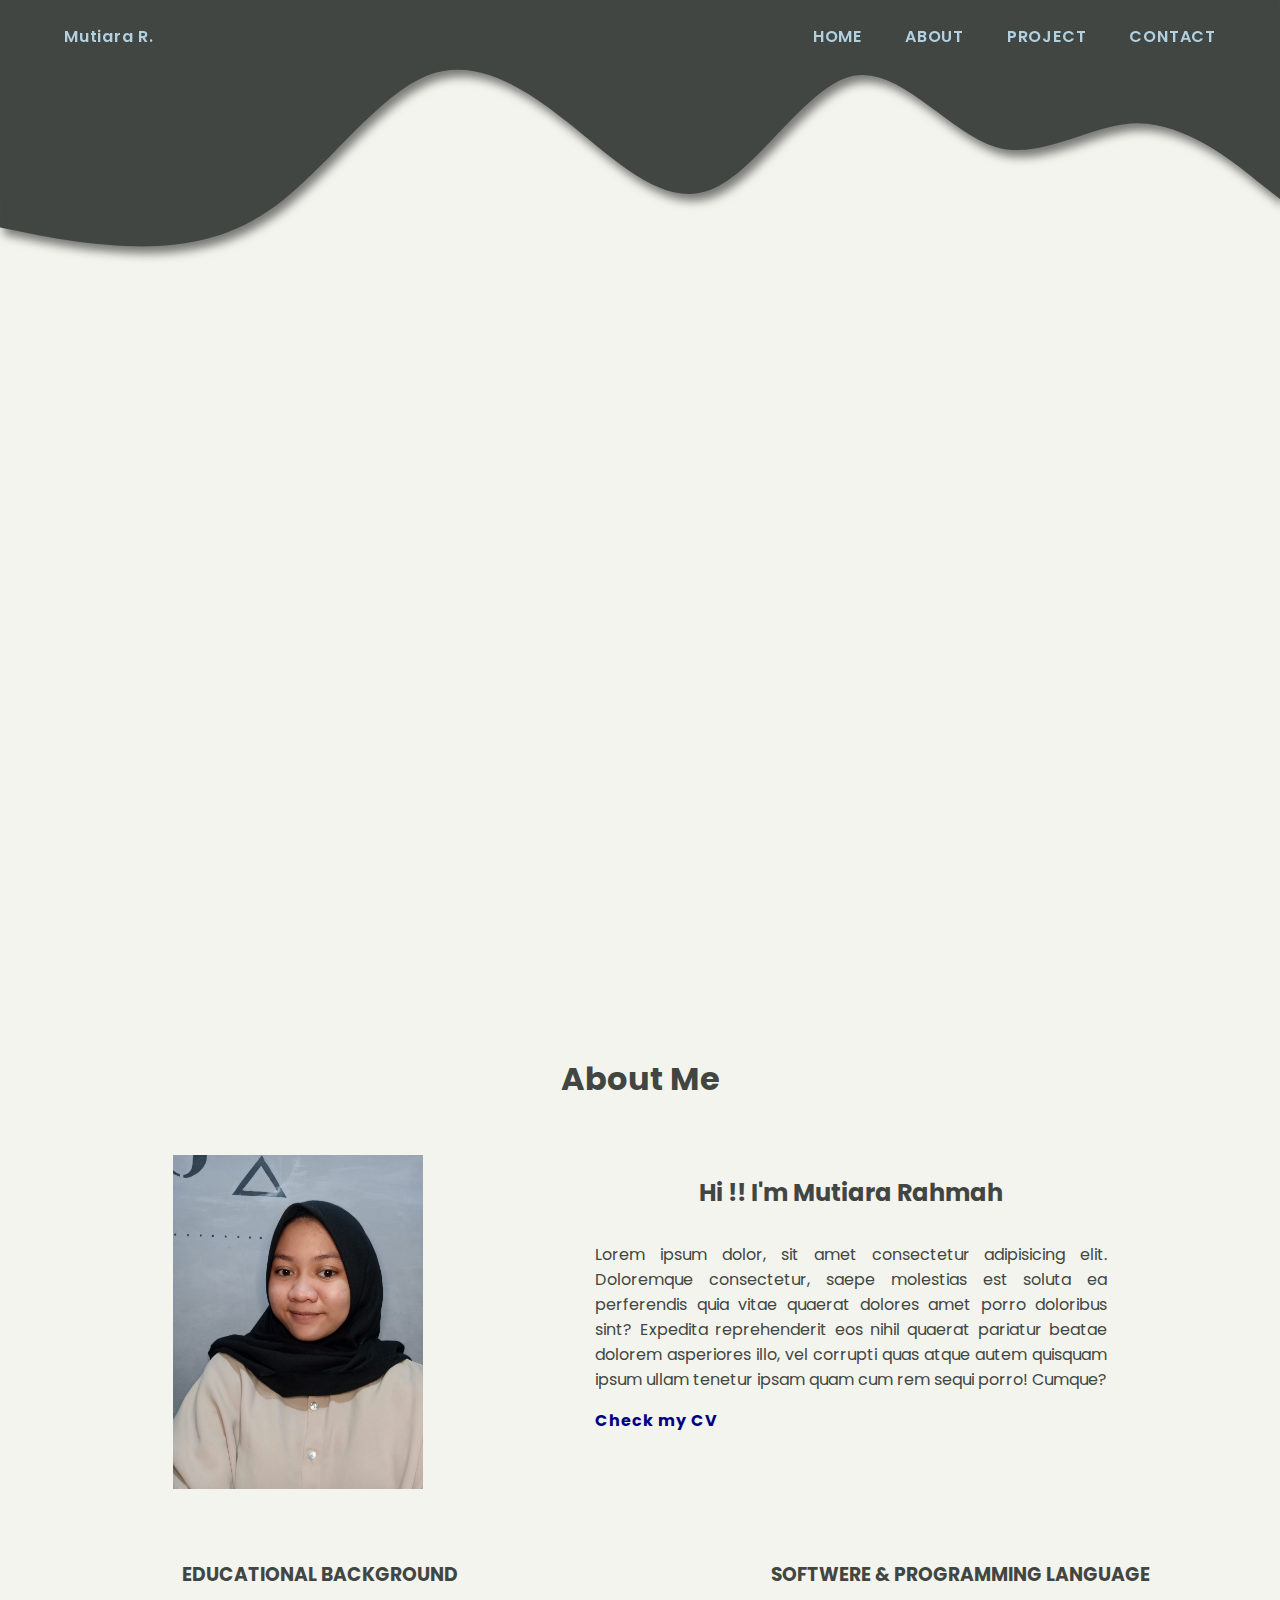
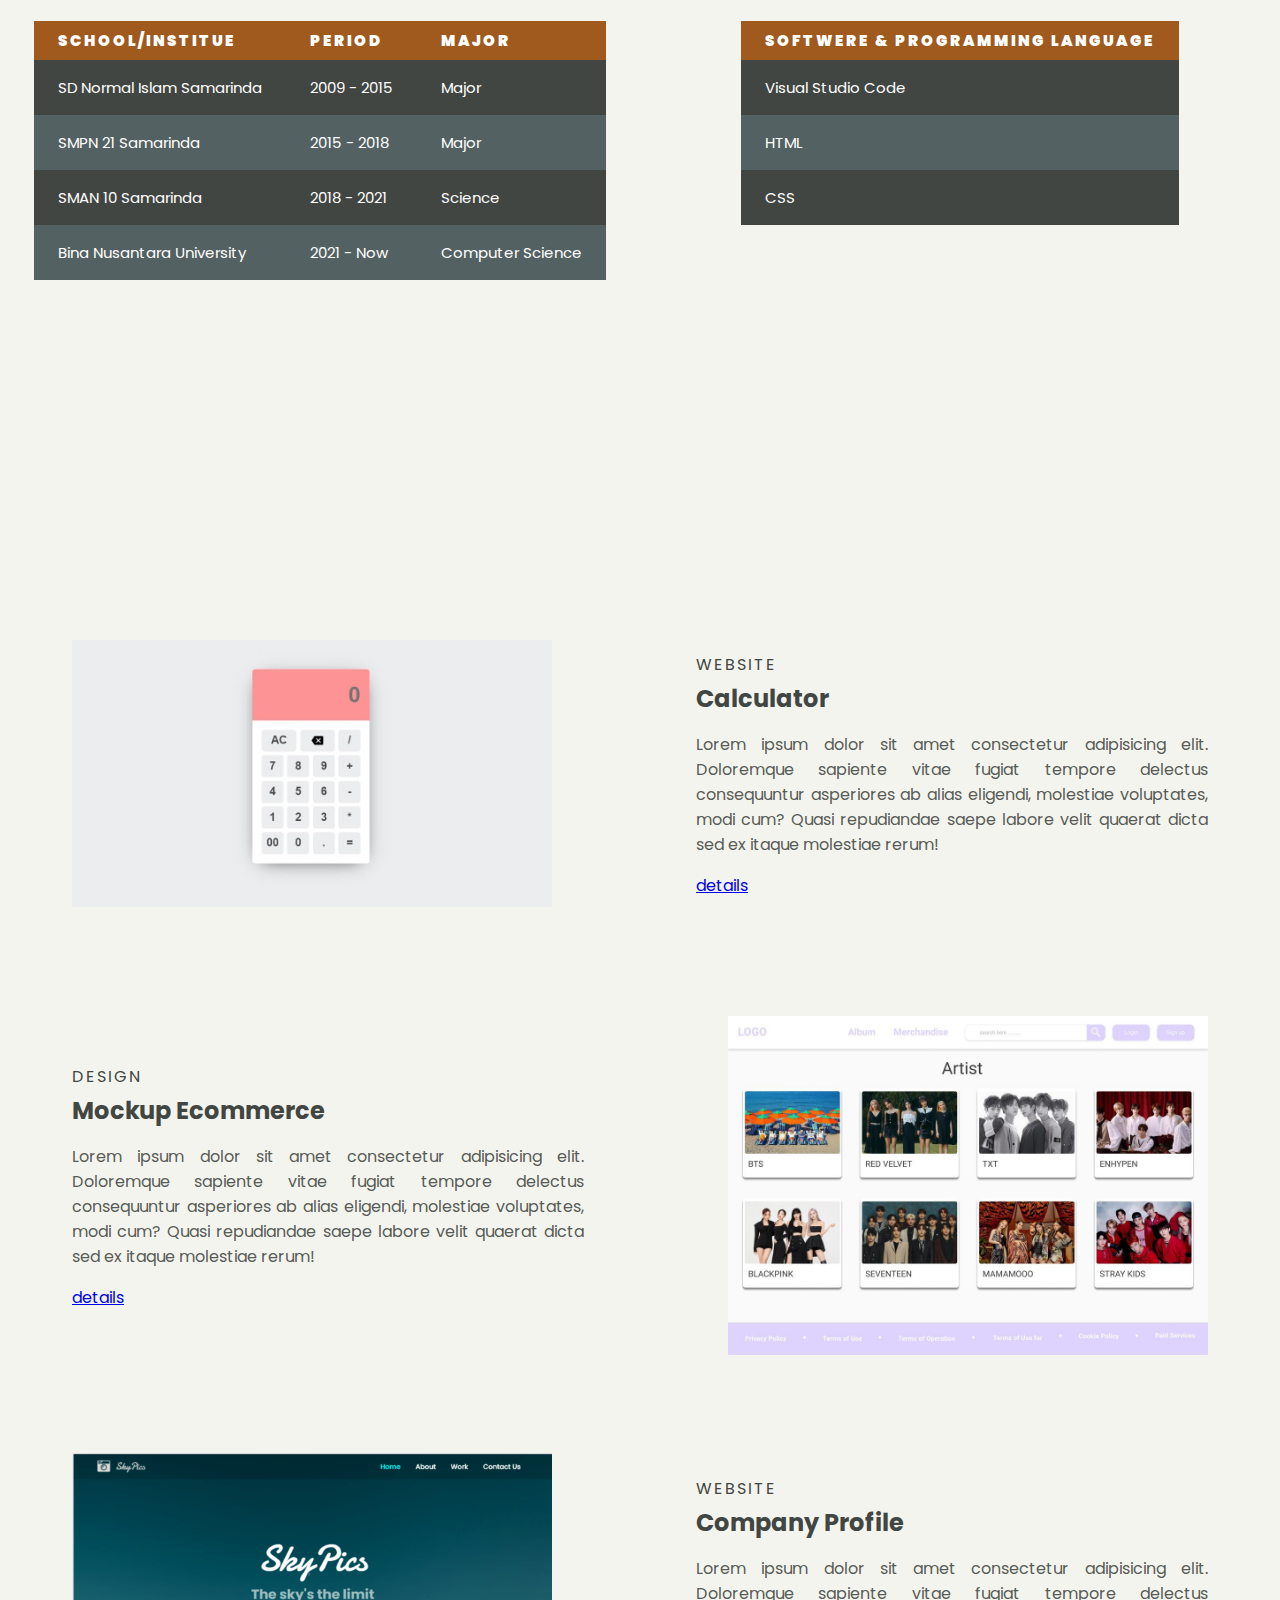
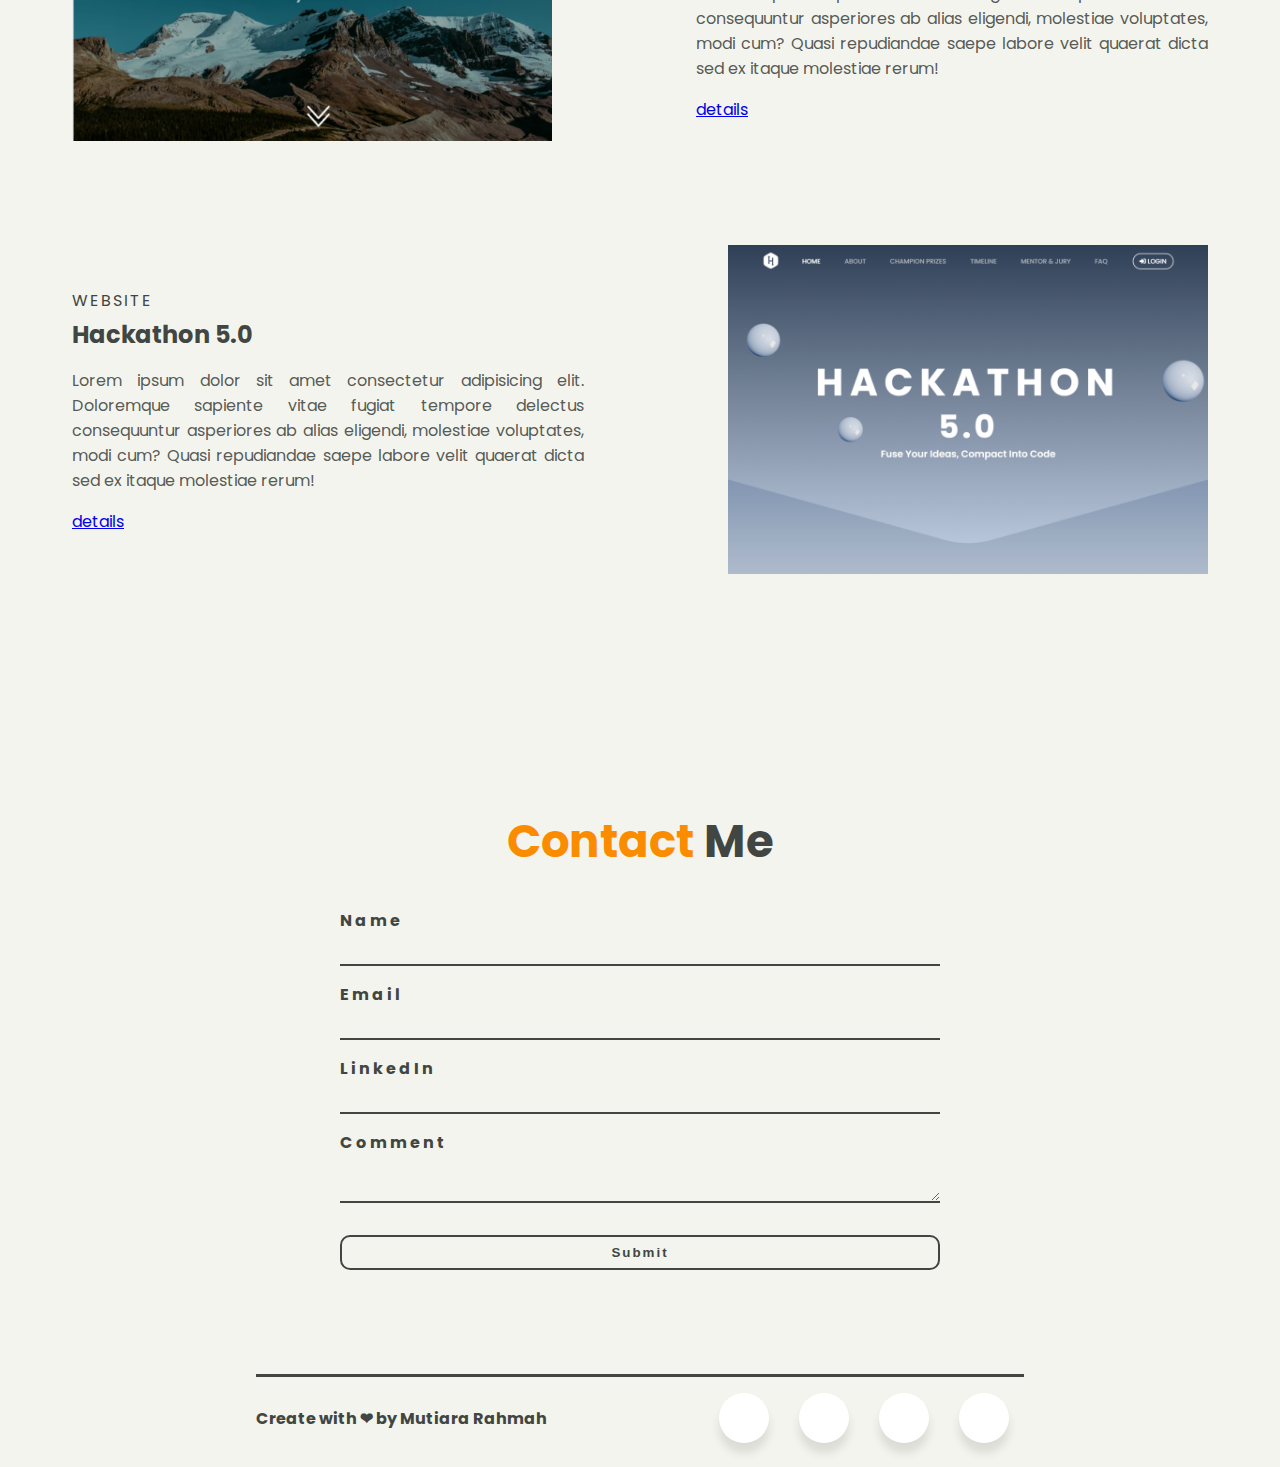
==== commit 96a23c53: "update section project" ====
--- a/index.html
+++ b/index.html
@@ -222,7 +222,20 @@
             <div class="projectContainer">
                 <div class="contentProject">
                     <div class="fotoProject">
-                        <img src="./asset/kalpict'.jpg" alt="" />
+                        <div class="wrapper">
+                            <div class="contentSlide">
+                                <img src="./asset/kalpict'.jpg" alt="" />
+                            </div>
+                            <div class="contentSlide">
+                                <img src="./asset/calc1.png" alt="" />
+                            </div>
+                            <div class="contentSlide">
+                                <img src="./asset/calc3.png" alt="" />
+                            </div>
+                            <div class="contentSlide">
+                                <img src="./asset/kalpict'.jpg" alt="" />
+                            </div>
+                        </div>
                     </div>
                     <div class="description">
                         <p class="tipe">Website</p>
@@ -241,11 +254,24 @@
 
                 <div class="contentProject">
                     <div class="fotoProject">
-                        <img src="./asset/Home.jpg" alt="" />
+                        <div class="wrapper">
+                            <div class="contentSlide">
+                                <img src="./asset/Home.jpg" alt="" />
+                            </div>
+                            <div class="contentSlide">
+                                <img src="./asset/Detail.jpg" alt="" />
+                            </div>
+                            <div class="contentSlide">
+                                <img src="./asset/Login.jpg" alt="" />
+                            </div>
+                            <div class="contentSlide">
+                                <img src="./asset/SignUp.jpg" alt="" />
+                            </div>
+                        </div>
                     </div>
                     <div class="description">
-                        <p class="tipe">Website</p>
-                        <h2 class="judulProject">Calculator</h2>
+                        <p class="tipe">Design</p>
+                        <h2 class="judulProject">Mockup Ecommerce</h2>
                         <p class="penjelasan">
                             Lorem ipsum dolor sit amet consectetur adipisicing
                             elit. Doloremque sapiente vitae fugiat tempore
@@ -260,11 +286,24 @@
 
                 <div class="contentProject">
                     <div class="fotoProject">
-                        <img src="./asset/tpm-mid2.png" alt="" />
+                        <div class="wrapper">
+                            <div class="contentSlide">
+                                <img src="./asset/tpm-mid2.png" alt="" />
+                            </div>
+                            <div class="contentSlide">
+                                <img src="./asset/tpm-mid.png" alt="" />
+                            </div>
+                            <div class="contentSlide">
+                                <img src="./asset/tpm-midAbout.png" alt="" />
+                            </div>
+                            <div class="contentSlide">
+                                <img src="./asset/tpm-midContact.png" alt="" />
+                            </div>
+                        </div>
                     </div>
                     <div class="description">
                         <p class="tipe">Website</p>
-                        <h2 class="judulProject">Calculator</h2>
+                        <h2 class="judulProject">Company Profile</h2>
                         <p class="penjelasan">
                             Lorem ipsum dolor sit amet consectetur adipisicing
                             elit. Doloremque sapiente vitae fugiat tempore
@@ -279,11 +318,24 @@
 
                 <div class="contentProject">
                     <div class="fotoProject">
-                        <img src="./asset/final-project2.png" alt="" />
+                        <div class="wrapper">
+                            <div class="contentSlide">
+                                <img src="./asset/final-project2.png" alt="" />
+                            </div>
+                            <div class="contentSlide">
+                                <img src="./asset/final-project.png" alt="" />
+                            </div>
+                            <div class="contentSlide">
+                                <img src="./asset/tpm-finaldasboardfix.png" alt="" />
+                            </div>
+                            <div class="contentSlide">
+                                <img src="./asset/tpm-finalpaymennt.png" alt="" />
+                            </div>
+                        </div>
                     </div>
                     <div class="description">
                         <p class="tipe">Website</p>
-                        <h2 class="judulProject">Calculator</h2>
+                        <h2 class="judulProject">Hackathon 5.0</h2>
                         <p class="penjelasan">
                             Lorem ipsum dolor sit amet consectetur adipisicing
                             elit. Doloremque sapiente vitae fugiat tempore
--- a/style.css
+++ b/style.css
@@ -417,14 +417,14 @@
 
 /* project */
 .projectContainer {
-    height: 210vh;
+    min-height: 210vh;
     display: flex;
     flex-direction: column;
     justify-content: center;
     align-items: center;
 }
 .contentProject {
-    margin: 2rem 0;
+    margin: 1rem 0;
     display: flex;
     justify-content: space-around;
     align-items: center;
@@ -434,8 +434,48 @@
     flex-direction: row-reverse;
 }
 
-.fotoProject > img {
+.fotoProject {
+    
+    overflow: hidden;
+    height: 380px;
     width: 30rem;
+    /* margin: 0 auto; */
+}
+
+.contentSlide {
+    float: left;
+    display: flex;
+    flex-direction: column;
+    justify-content: center;
+    align-items: center;
+    height: 380px;
+    width: 30rem;
+}
+
+.contentSlide > img {
+    width: 30rem;
+}
+
+.wrapper {
+    width: calc(30rem * 4);
+    animation: slide 20s ease infinite;
+}
+@keyframes slide {
+    20% {
+        margin-left: 0px;
+    }
+    40% {
+        margin-left: calc(-30rem * 1);
+    }
+    60% {
+        margin-left: calc(-30rem * 2);
+    }
+    80% {
+        margin-left: calc(-30rem * 3);
+    }
+    100% {
+        margin-left: 0px;
+    }
 }
 
 .description {
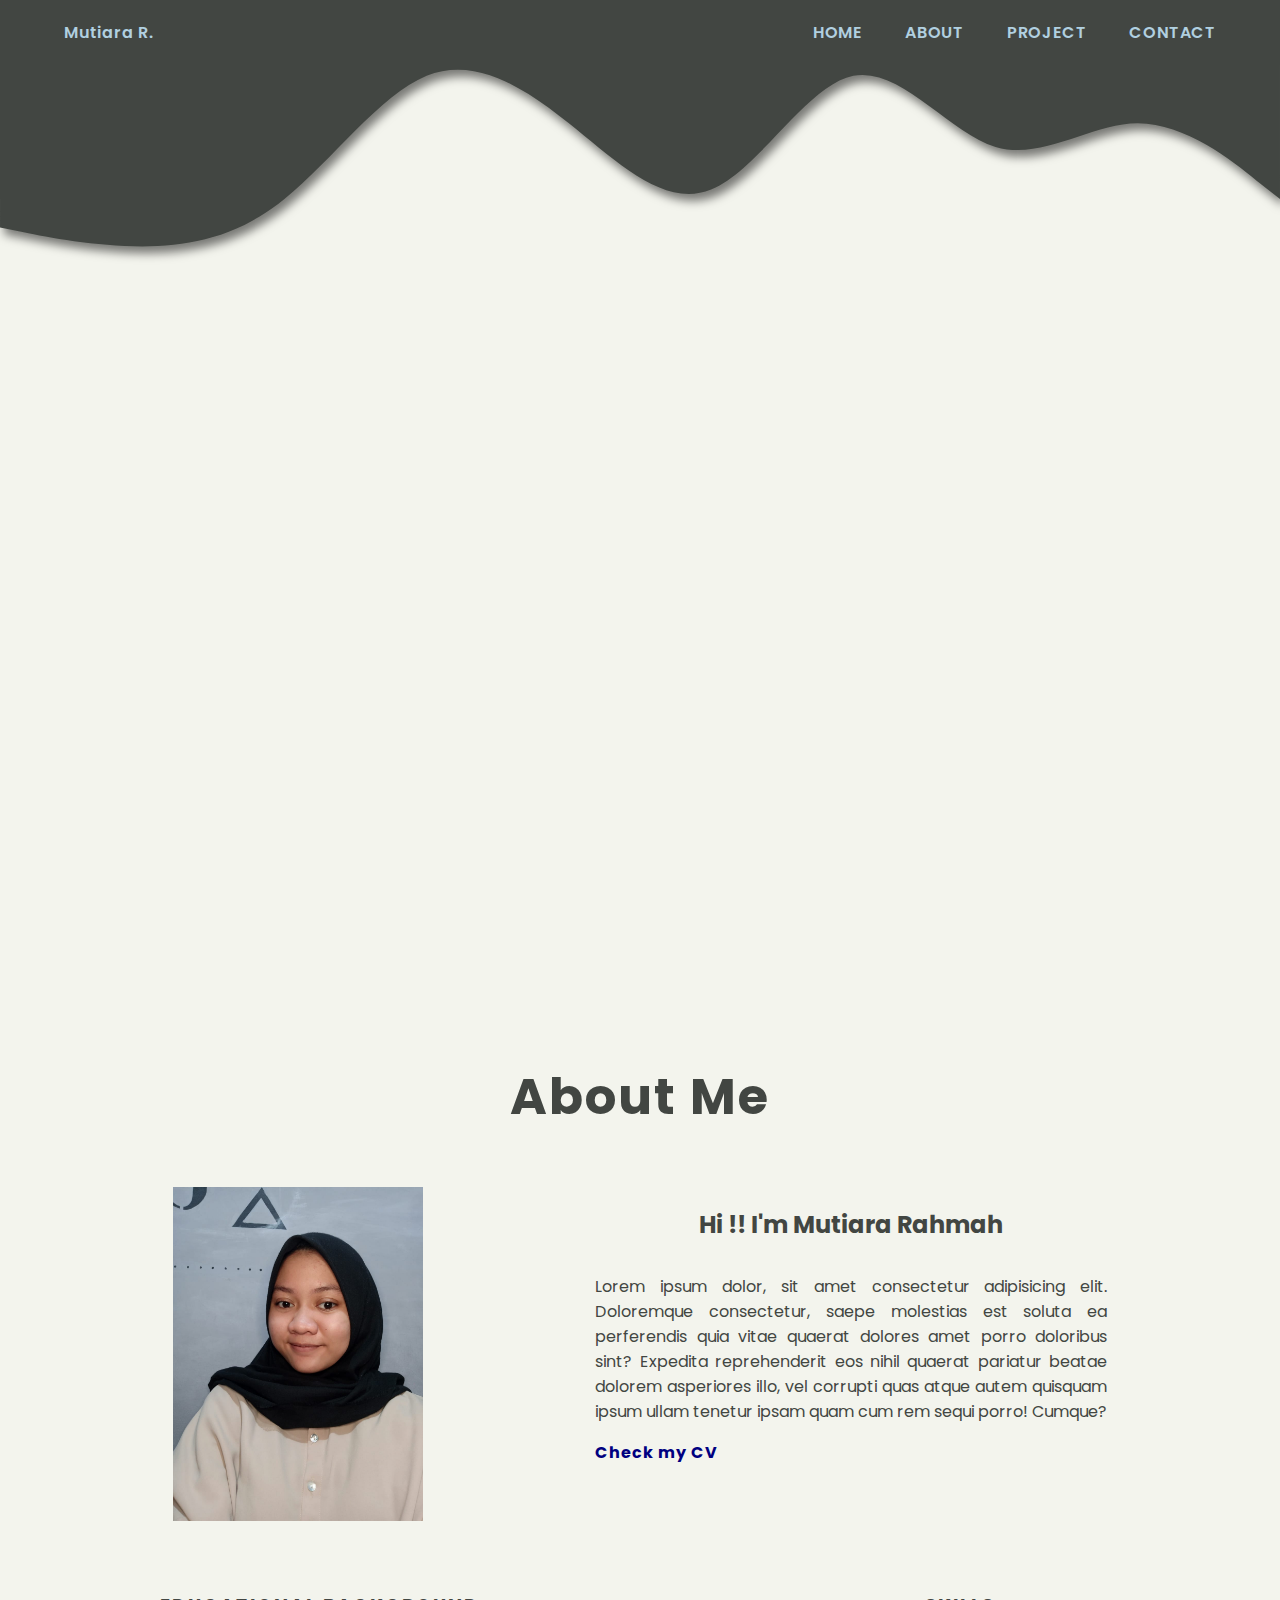
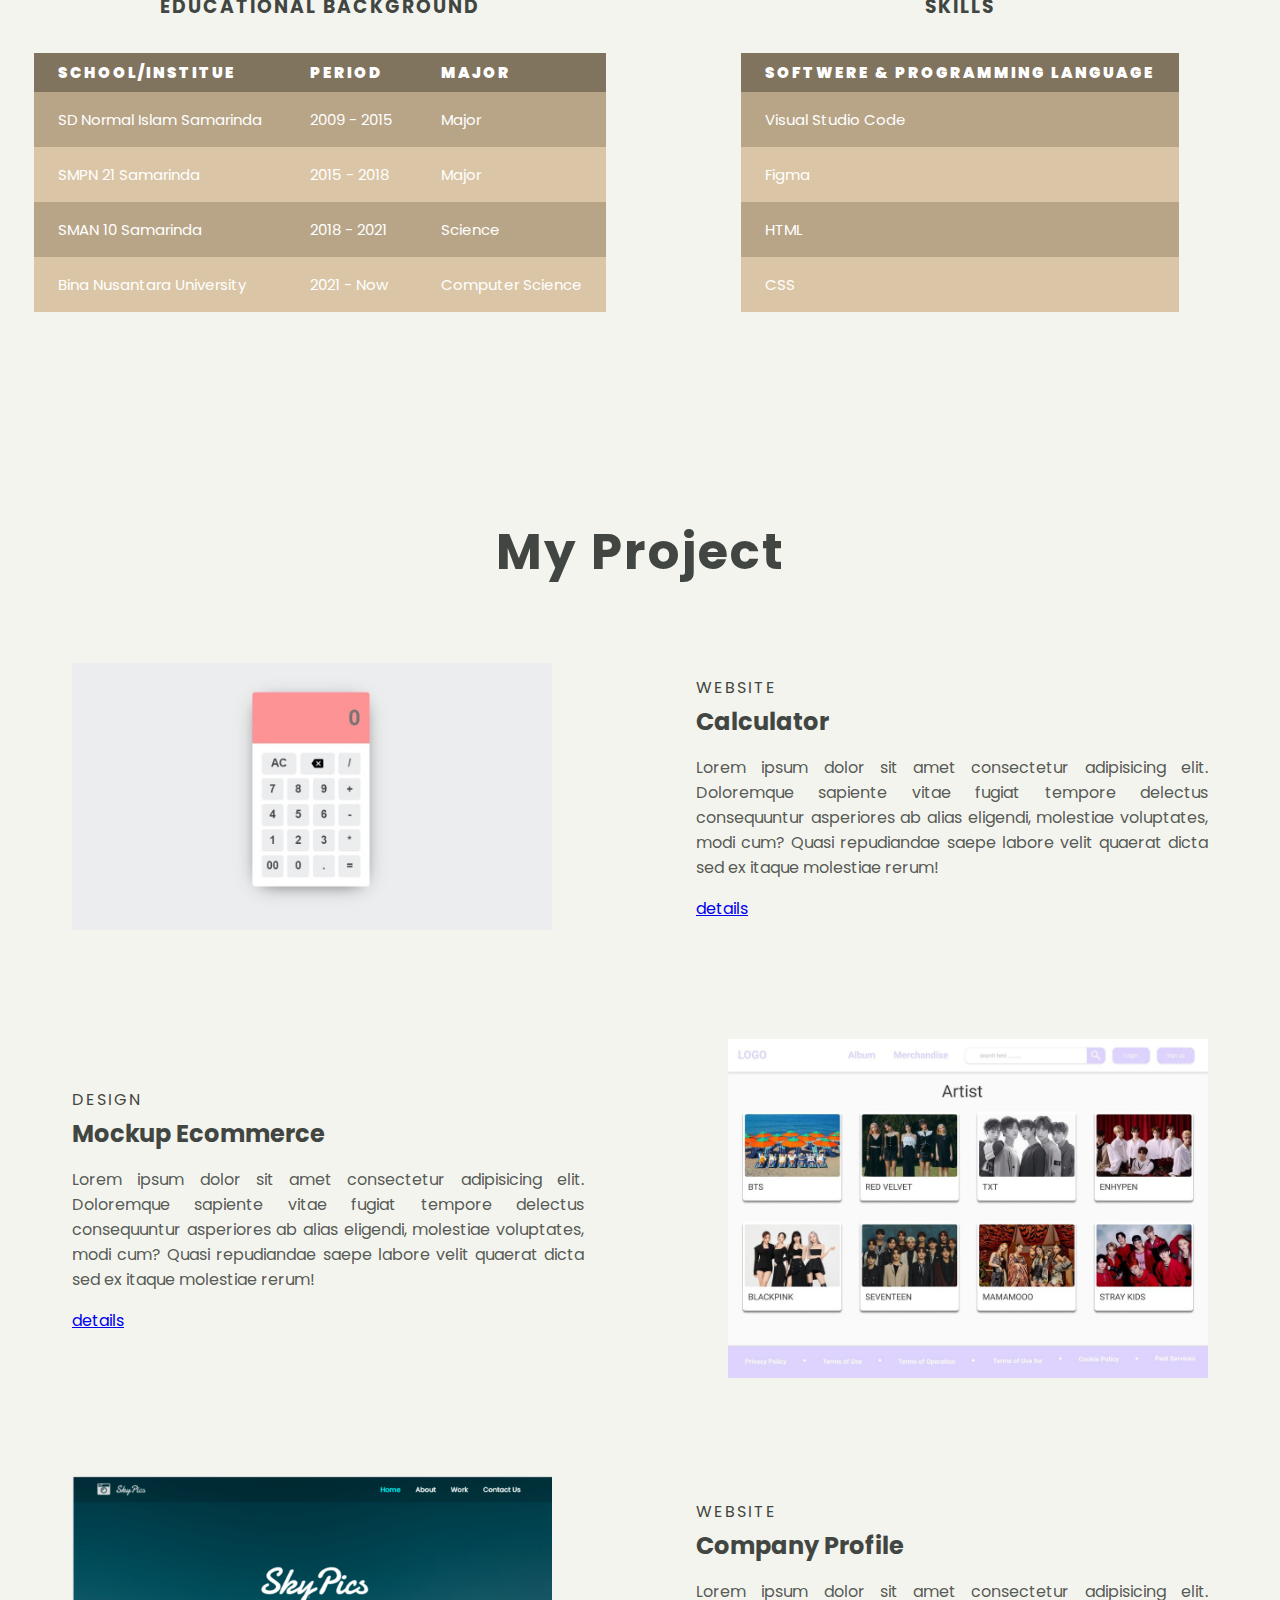
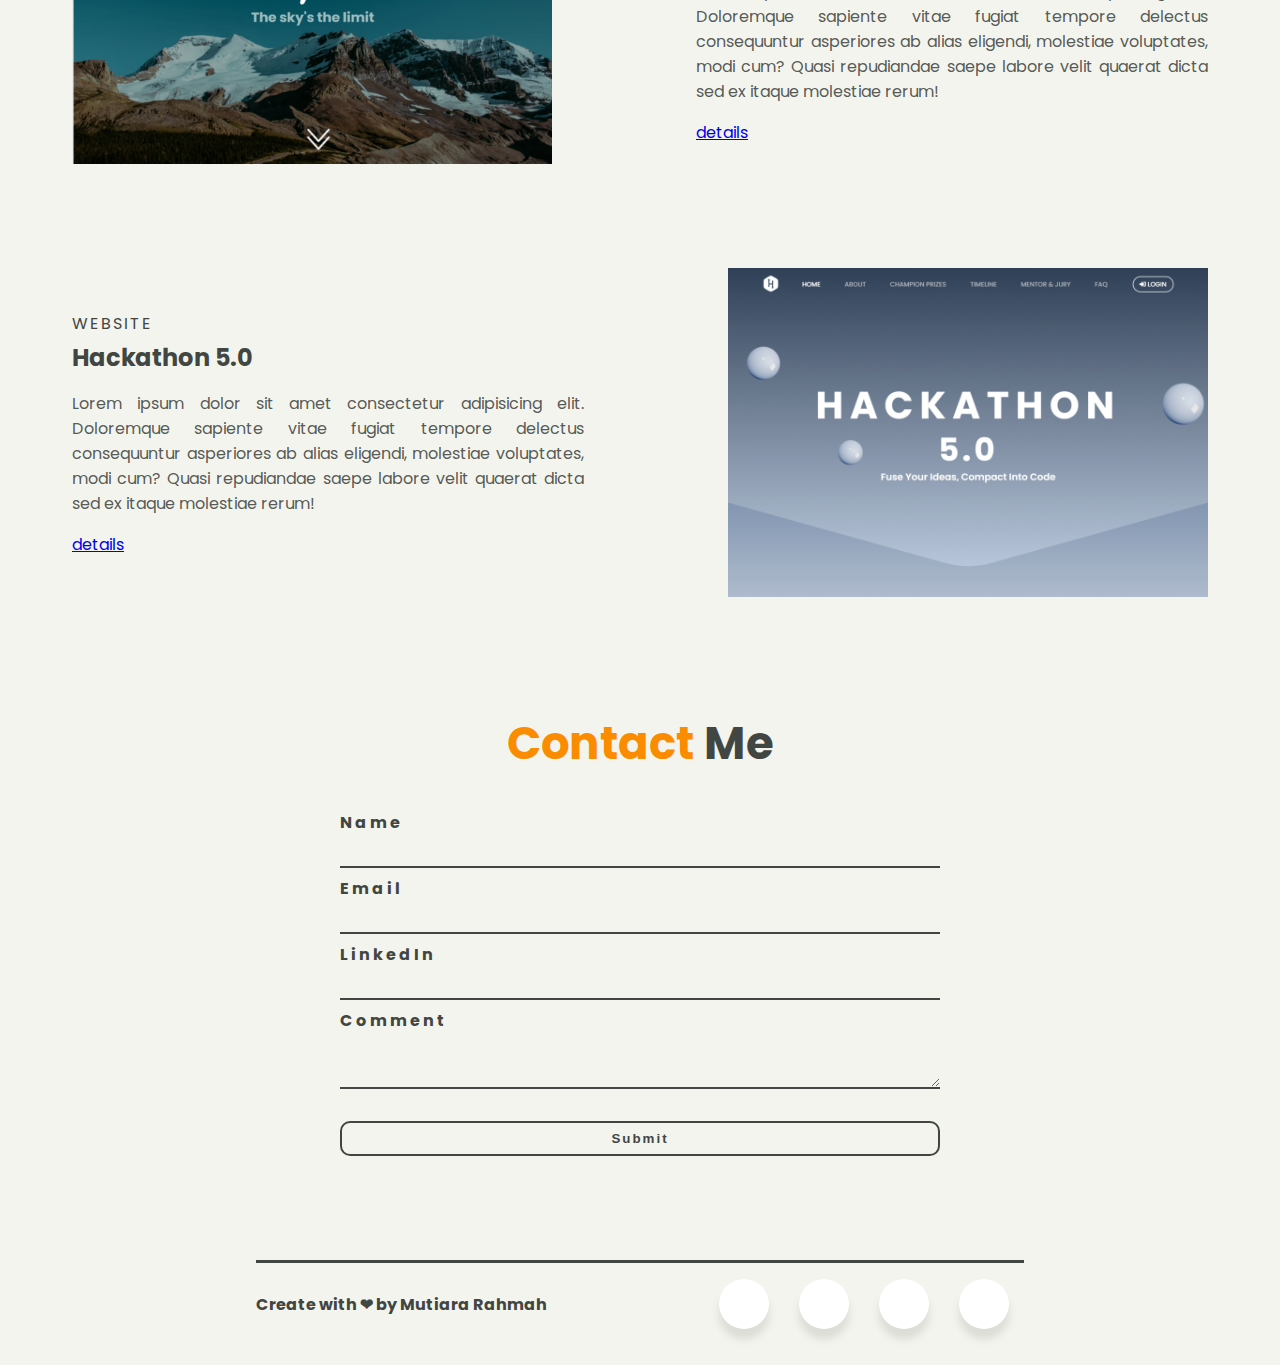
==== commit b88772f3: "responsive tablet" ====
--- a/index.html
+++ b/index.html
@@ -115,9 +115,9 @@
         <!-- AboutMe-start -->
         <section id="AboutMe">
             <div class="About">
-                <h1 style="text-align: center; margin-bottom: 20px">
-                    About Me
-                </h1>
+                <div class="judulAbout">
+                    <h1>About Me</h1>
+                </div>
                 <div div class="container">
                     <div class="foto">
                         <img
@@ -189,7 +189,7 @@
                     </div>
                     <div class="softwere">
                         <h3 class="judulTable">
-                            softwere & programming language
+                            Skills
                         </h3>
                         <div class="love">
                             <table class="Softwere">
@@ -203,6 +203,9 @@
                                         <td>Visual Studio Code</td>
                                     </tr>
                                     <tr>
+                                        <td>Figma</td>
+                                    </tr>
+                                    <tr>
                                         <td>HTML</td>
                                     </tr>
                                     <tr>
@@ -219,6 +222,9 @@
 
         <!-- Project-start -->
         <section id="Project">
+            <div class="projectt">
+                <h1>My Project</h1>
+            </div>
             <div class="projectContainer">
                 <div class="contentProject">
                     <div class="fotoProject">
@@ -326,10 +332,16 @@
                                 <img src="./asset/final-project.png" alt="" />
                             </div>
                             <div class="contentSlide">
-                                <img src="./asset/tpm-finaldasboardfix.png" alt="" />
-                            </div>
-                            <div class="contentSlide">
-                                <img src="./asset/tpm-finalpaymennt.png" alt="" />
+                                <img
+                                    src="./asset/tpm-finaldasboardfix.png"
+                                    alt=""
+                                />
+                            </div>
+                            <div class="contentSlide">
+                                <img
+                                    src="./asset/tpm-finalpaymennt.png"
+                                    alt=""
+                                />
                             </div>
                         </div>
                     </div>
@@ -353,7 +365,7 @@
 
         <!-- Contact-start -->
         <section id="Contact">
-            <div class="contact-us">
+            <div class="contact-me">
                 <h3 class="judul-contact"><span>Contact</span> Me</h3>
                 <form action="submit">
                     <label for="name" class="formLabel">Name</label>
@@ -366,7 +378,12 @@
                     <input type="text" class="formInput" id="Linkedin" />
 
                     <label for="Comment" class="formLabel">Comment</label>
-                    <textarea id="Comment" cols="30" rows="10"></textarea>
+                    <textarea
+                        id="Comment"
+                        class="formInput"
+                        cols="30"
+                        rows="10"
+                    ></textarea>
 
                     <button type="submit">Submit</button>
                 </form>
--- a/style.css
+++ b/style.css
@@ -20,8 +20,8 @@
     letter-spacing: 0.8px;
     display: flex;
     justify-content: space-between;
-    padding: 1.5rem 4rem;
-    background-color: rgba(0, 0, 0, 0);
+    padding: 1.25rem 4rem;
+    background-color: #424642;
     text-decoration: none;
 }
 
@@ -42,7 +42,7 @@
 }
 
 nav ul li a:hover {
-    color: #406882;
+    color: #fff;
 }
 
 /* hamburger */
@@ -72,53 +72,6 @@
     transition: all 1s;
 }
 /* mobile nav */
-
-/* Responsive */
-/* tablet */
-@media screen and (max-width: 768px) {
-    nav {
-        padding: 1rem 2rem;
-    }
-    nav ul {
-        width: 50%;
-    }
-}
-
-/* mobile */
-
-@media screen and (max-width: 576px) {
-    .toggle {
-        display: flex;
-    }
-    nav {
-        padding: 1rem 1.5rem;
-    }
-    nav ul {
-        position: fixed;
-        top: -100%;
-        left: 0;
-        background-color: rgba(0, 0, 0, 0.3);
-        height: 16rem;
-        width: 100%;
-        display: block;
-        text-align: center;
-        transition: all 1s ease;
-    }
-
-    nav ul li {
-        margin: 30px 0;
-    }
-
-    nav ul li a:hover,
-    nav ul li a:active {
-        color: violet;
-    }
-
-    .toggle input:checked ~ ul {
-        top: 55px;
-        left: 0;
-    }
-}
 
 /* hamburger */
 
@@ -323,16 +276,23 @@
 /* about */
 
 .About {
-    height: 125vh;
-    display: flex;
-    flex-direction: column;
-    justify-content: center;
-    align-items: center;
+    min-height: 125vh;
+    display: flex;
+    flex-direction: column;
+    justify-content: center;
+    align-items: center;
+}
+
+.judulAbout {
+    padding-top: 2.25rem;
+    margin-bottom: 20px;
+    text-align: center;
+    font-size: 25px;
+    letter-spacing: 2px;
 }
 .container {
     margin: 2rem 0;
     display: flex;
-    /* flex-direction: row-reverse; */
     justify-content: space-evenly;
 }
 .foto {
@@ -388,6 +348,7 @@
 }
 
 .judulTable {
+    letter-spacing: 2px;
     margin-bottom: 2rem;
     text-transform: uppercase;
 }
@@ -396,11 +357,11 @@
     font-size: 15px;
     border-collapse: collapse;
     text-align: left;
-    background-color: #424642;
+    background-color: #b8a587;
     color: #fff;
 }
 th {
-    background-color: #c06114c2; /*gatau warnanyaa*/
+    background-color: #81745f; /*gatau warnanyaa*/
     padding: 0.5rem 1.5rem;
     text-transform: uppercase;
     letter-spacing: 2px;
@@ -412,12 +373,20 @@
 }
 
 tr:nth-child(even) {
-    background-color: #536162;
+    background-color: #dac6a6;
 }
 
 /* project */
+#project {
+    min-height: 210vh;
+}
+.projectt {
+    padding-top: 4.25rem;
+    text-align: center;
+    font-size: 25px;
+    letter-spacing: 2px;
+}
 .projectContainer {
-    min-height: 210vh;
     display: flex;
     flex-direction: column;
     justify-content: center;
@@ -435,11 +404,9 @@
 }
 
 .fotoProject {
-    
     overflow: hidden;
     height: 380px;
     width: 30rem;
-    /* margin: 0 auto; */
 }
 
 .contentSlide {
@@ -458,8 +425,12 @@
 
 .wrapper {
     width: calc(30rem * 4);
-    animation: slide 20s ease infinite;
-}
+}
+
+.wrapper:hover {
+    animation: slide 7s ease infinite;
+}
+
 @keyframes slide {
     20% {
         margin-left: 0px;
@@ -497,7 +468,7 @@
 
 /* contact */
 
-.contact-us {
+.contact-me {
     margin-bottom: 2rem;
     display: flex;
     flex-direction: column;
@@ -508,7 +479,7 @@
     padding: 40px;
 }
 
-.contact-us .judul-contact {
+.contact-me .judul-contact {
     margin: 2rem 0;
     font-size: 45px;
 }
@@ -517,25 +488,29 @@
     color: #fb8c00;
 }
 
-.contact-us form {
+.contact-me form {
     width: 50%;
 }
 
-.contact-us form .formLabel {
+.contact-me form .formLabel {
     letter-spacing: 3px;
     font-weight: bold;
-    margin: 1rem 0;
-}
-
-.contact-us form .formInput {
+}
+
+.contact-me form .formInput {
+    font-size: 1.25rem;
     width: 100%;
     background-color: transparent;
     border: none;
     border-bottom: 2px solid #424642;
-    margin: 1rem 0;
-}
-
-.contact-us textarea {
+    margin: 0.5rem 0;
+}
+.contact-me form .formInput:focus {
+    outline: none;
+    border-bottom: 2px solid #c06014;
+}
+
+.contact-me textarea {
     display: block;
     width: 100%;
     height: 3rem;
@@ -545,7 +520,7 @@
     margin-bottom: 10px;
 }
 
-.contact-us button {
+.contact-me button {
     display: flex;
     justify-content: center;
     margin: 2rem 0;
@@ -561,7 +536,7 @@
 
 /* footer */
 .content {
-    margin-bottom: 1.5rem;
+    margin-bottom: 2.25rem;
     display: flex;
     flex-direction: column;
     justify-content: center;
@@ -632,3 +607,159 @@
 .sosmedFooter .linkedin:hover span {
     background: #0e76a8;
 }
+
+/* Responsive */
+/* tablet */
+@media screen and (max-width: 768px) {
+    /* navbar */
+    nav {
+        font-size: 15px;
+        padding: 1rem 2rem;
+    }
+    nav ul {
+        width: 50%;
+    }
+    /* herp */
+    .svgAtas {
+        height: 15rem;
+    }
+
+    /* about */
+    .About {
+        padding-top: 4rem;
+    }
+
+    .container {
+        flex-direction: column;
+        align-items: center;
+    }
+
+    .desc {
+        margin-top: 2rem;
+        width: 70%;
+    }
+
+    .table {
+        display: flex;
+        flex-direction: column;
+        align-items: center;
+    }
+    .softwere {
+        margin-top: 2rem;
+    }
+
+    .softwere table {
+        width: 27.25rem;
+    }
+
+    /* project */
+    .projectt {
+        padding-top: 4rem;
+    }
+
+    .contentProject {
+        flex-direction: column;
+    }
+
+    .contentProject:nth-child(even) {
+        flex-direction: column;
+    }
+
+    .description {
+        width: 65%;
+    }
+
+    .contact-me form {
+        width: 70%;
+    }
+
+    .sosmedFooter .icon {
+        margin: 0 8px;
+    }
+
+    .sosmedFooter .icon span {
+        height: 35px;
+        width: 35px;
+    }
+
+    .sosmedFooter .icon span i {
+        font-size: 18px;
+        line-height: 35px;
+    }
+
+    .lineFooter {
+        width: 80%;
+    }
+
+    .footer {
+        width: 80%;
+    }
+}
+
+/* mobile */
+
+@media screen and (max-width: 576px) {
+    html {
+        margin: 0;
+        padding: 0;
+    }
+    .toggle {
+        display: flex;
+    }
+    nav {
+        padding: 1rem 1.5rem;
+    }
+    nav ul {
+        position: fixed;
+        top: -100%;
+        left: 0;
+        background-color: rgba(0, 0, 0, 0.3);
+        height: 16rem;
+        width: 100%;
+        display: block;
+        text-align: center;
+        transition: all 1s ease;
+    }
+
+    nav ul li {
+        margin: 30px 0;
+    }
+
+    nav ul li a:hover,
+    nav ul li a:active {
+        color: violet;
+    }
+
+    .toggle input:checked ~ ul {
+        top: 55px;
+        left: 0;
+    }
+    /* her0 */
+    .svgAtas {
+        width: 28rem;
+        height: 13rem;
+    }
+    #typing {
+        width: 0%;
+        font-size: 30px;
+        animation: typing 5s steps(40) 1s forwards;
+    }
+    #typing span {
+        color: #c06014;
+    }
+    #line {
+        float: left;
+        color: #424642;
+        font-weight: bold;
+        font-size: 30px;
+        opacity: 0;
+        animation: lines 5s 1s;
+    }
+
+    #Activist {
+        margin-top: 1rem;
+        font-size: 18px;
+        opacity: 1;
+        /* animation: fadeIn 3s 6s forwards; */
+    }
+}
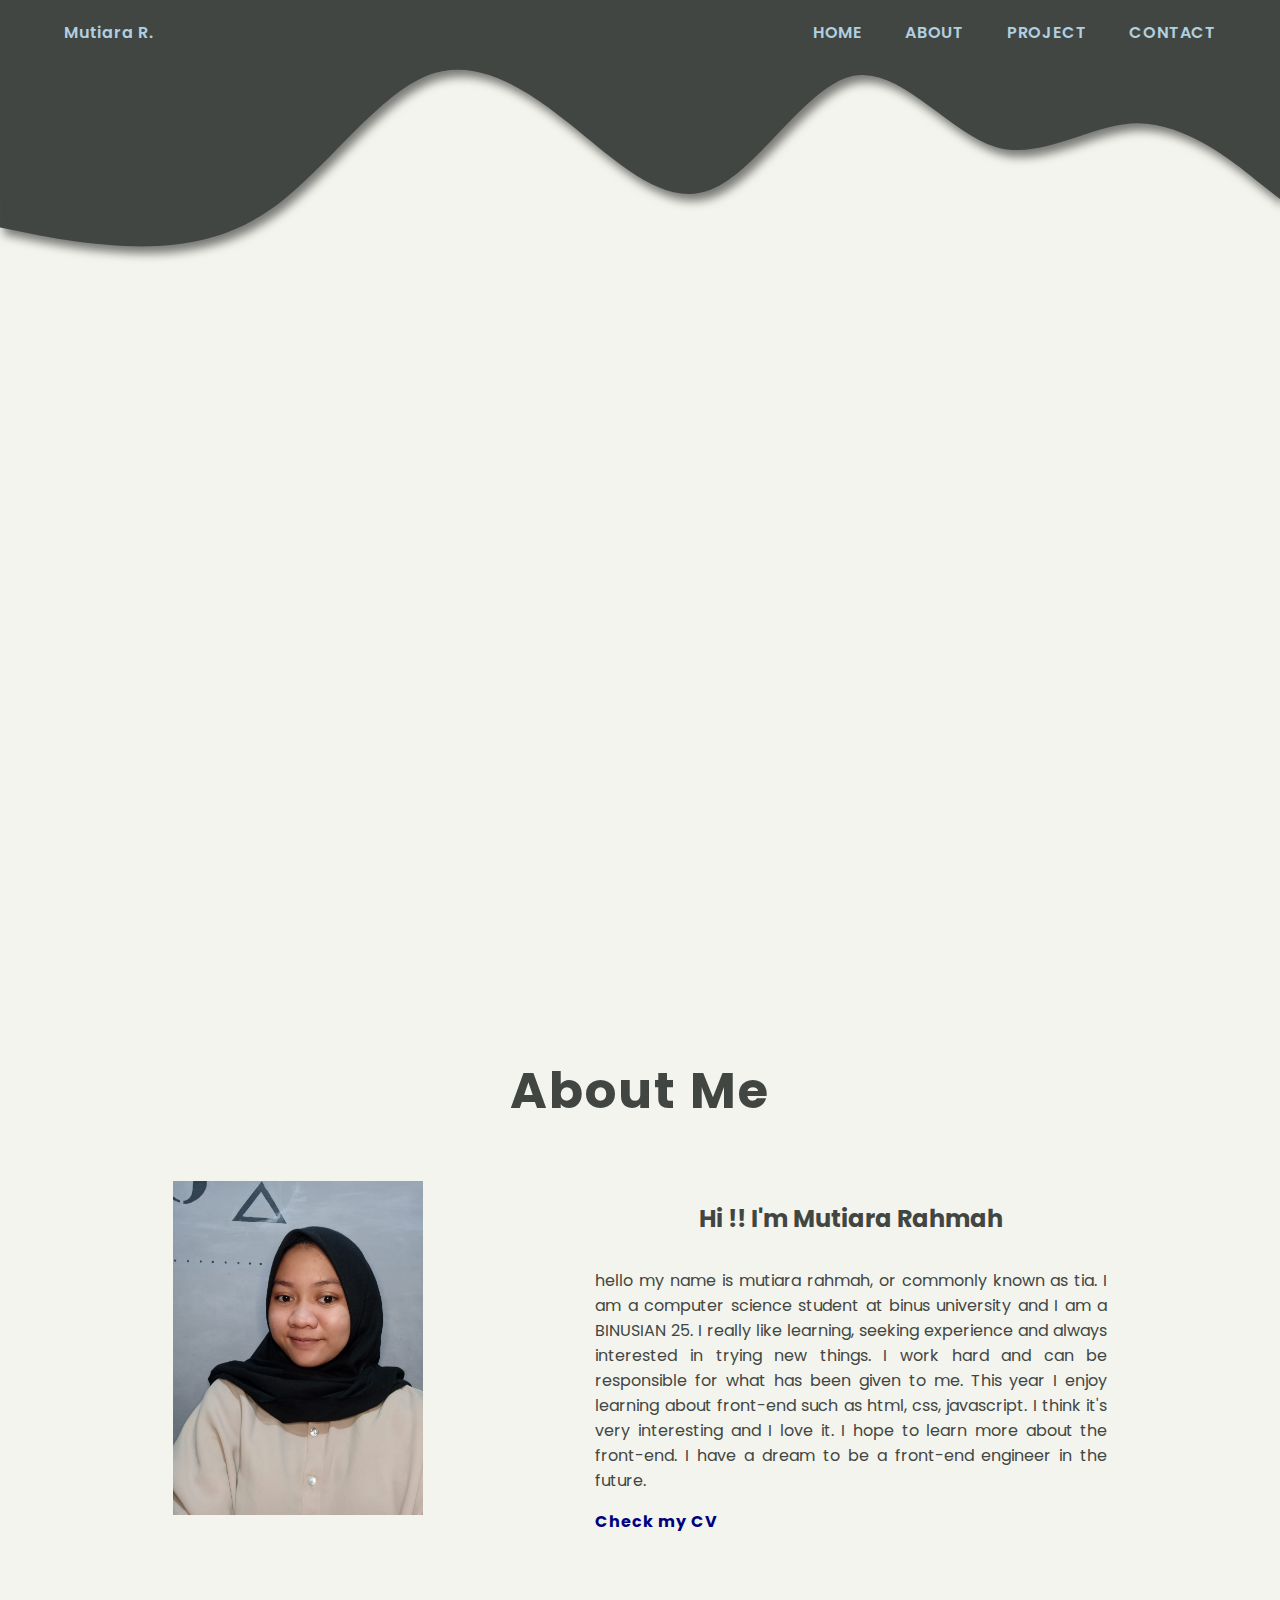
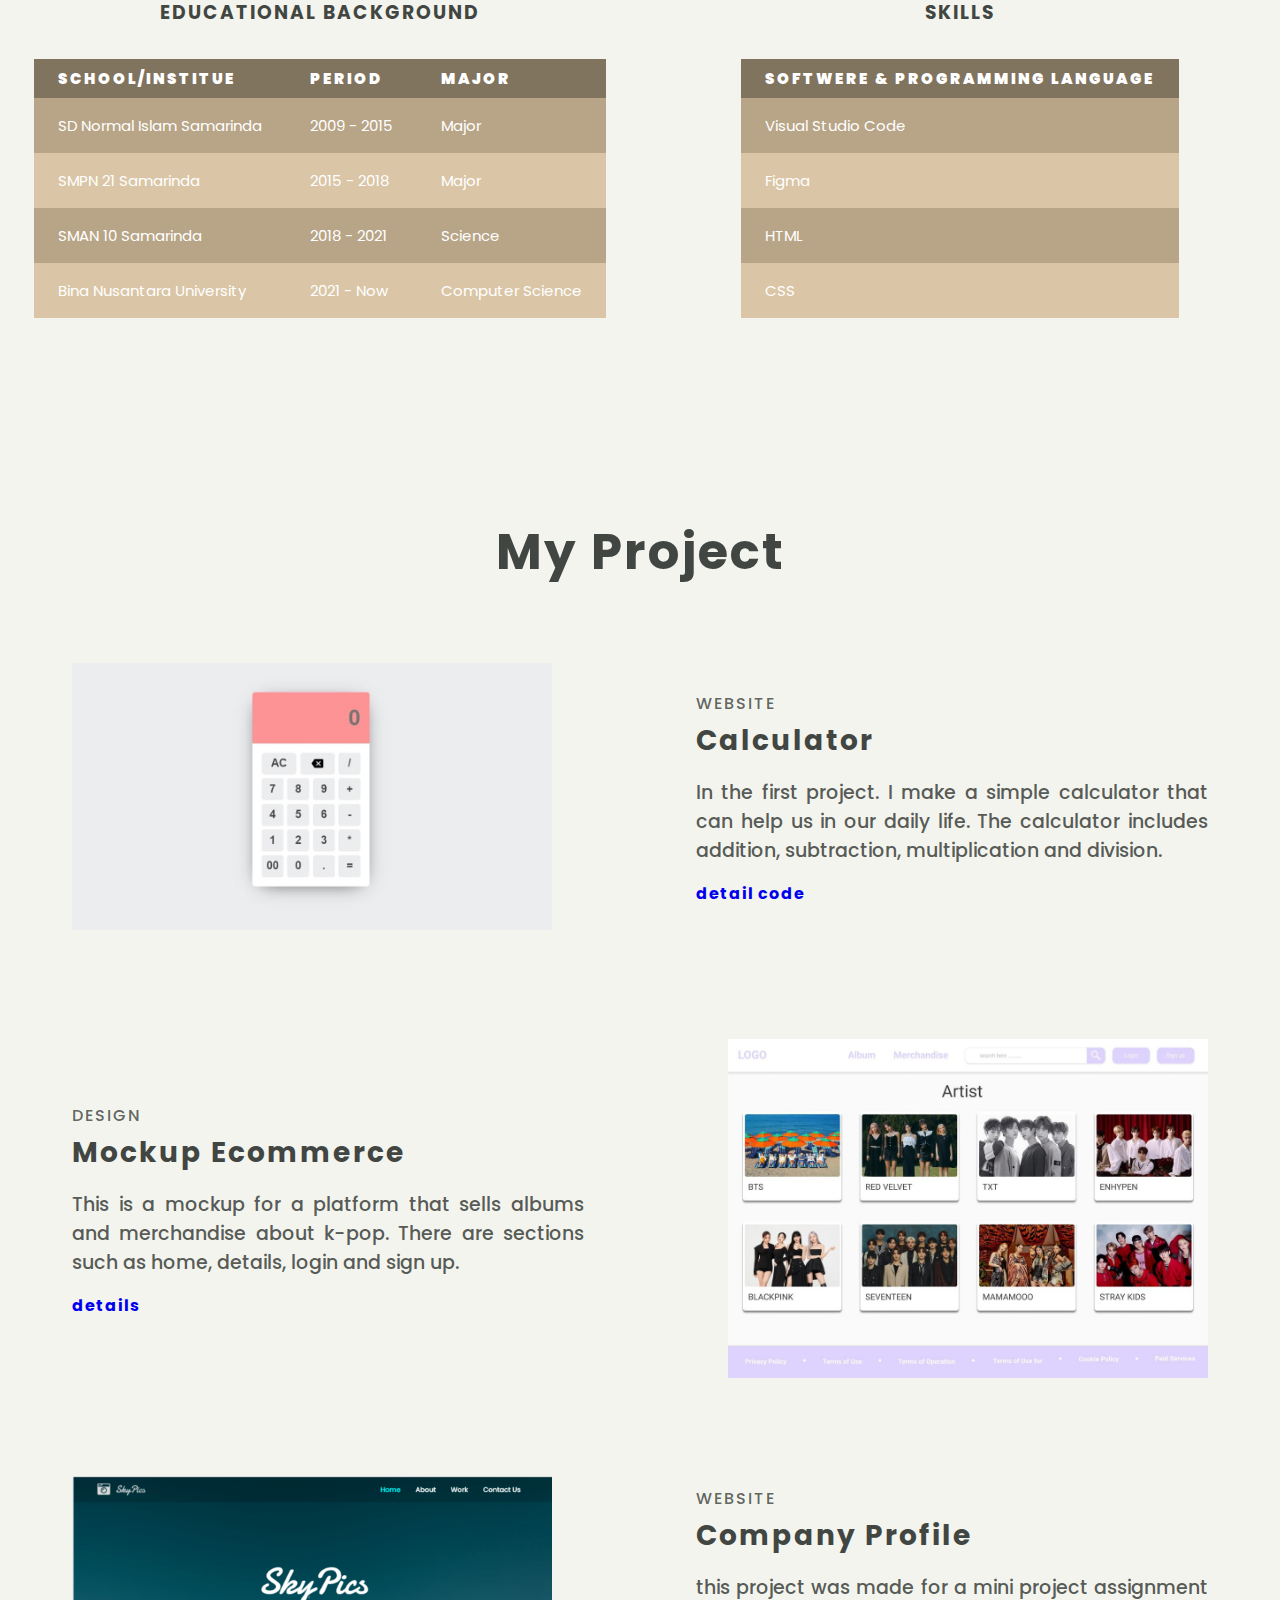
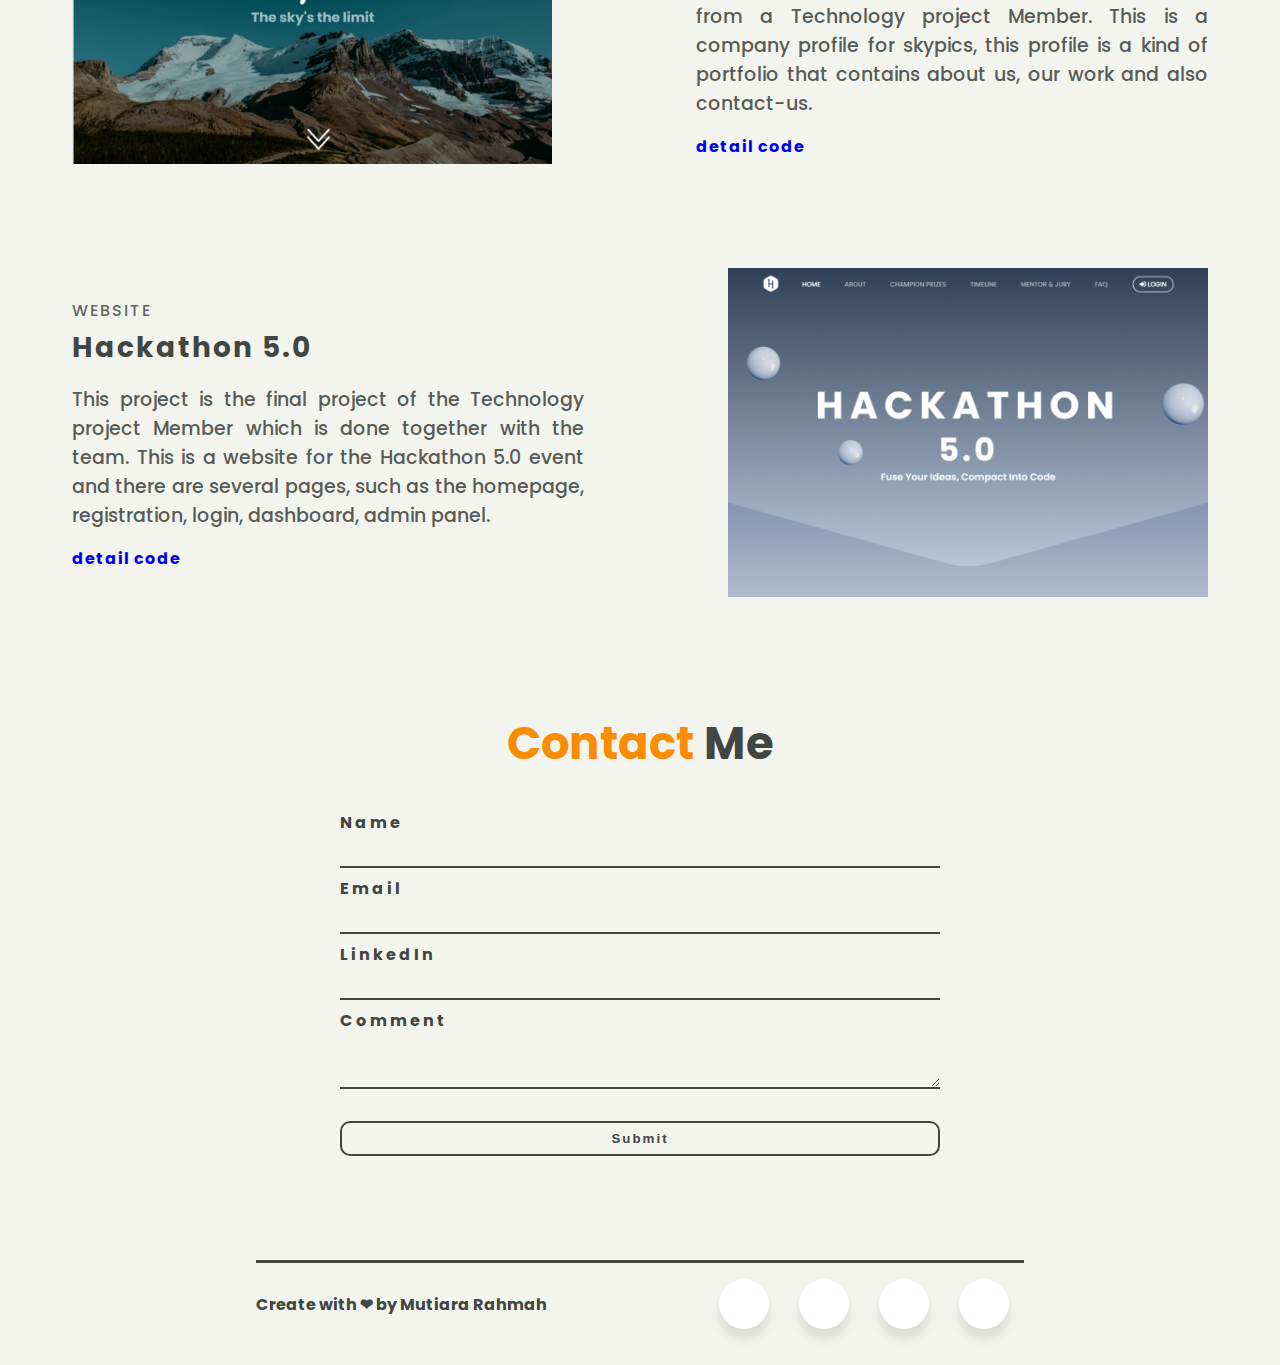
==== commit d604768c: "perbaikan konten" ====
--- a/index.html
+++ b/index.html
@@ -82,23 +82,29 @@
 
                 <div class="sosmed">
                     <div class="icon spotify">
-                        <a href=""
+                        <a
+                            href="https://open.spotify.com/user/zrimwdt9pkhgae131f62283so?si=af0ad569e7514bf0"
+                            target="blank"
                             ><span><i class="fab fa-spotify"></i></span
                         ></a>
                     </div>
 
                     <div class="icon instagram">
-                        <a href=""
+                        <a
+                            href="https://www.instagram.com/tirarhmh_/"
+                            target="blank"
                             ><span><i class="fab fa-instagram"></i></span
                         ></a>
                     </div>
                     <div class="icon github">
-                        <a href=""
+                        <a href="https://github.com/arraa" target="blank"
                             ><span><i class="fab fa-github"></i></span
                         ></a>
                     </div>
                     <div class="icon linkedin">
-                        <a href=""
+                        <a
+                            href="https://www.linkedin.com/in/mutiara-rahmah-733978179/"
+                            target="blank"
                             ><span><i class="fab fa-linkedin"></i></span
                         ></a>
                     </div>
@@ -137,14 +143,16 @@
                             Hi !! I'm Mutiara Rahmah
                         </h2>
                         <p style="text-align: justify">
-                            Lorem ipsum dolor, sit amet consectetur adipisicing
-                            elit. Doloremque consectetur, saepe molestias est
-                            soluta ea perferendis quia vitae quaerat dolores
-                            amet porro doloribus sint? Expedita reprehenderit
-                            eos nihil quaerat pariatur beatae dolorem asperiores
-                            illo, vel corrupti quas atque autem quisquam ipsum
-                            ullam tenetur ipsam quam cum rem sequi porro!
-                            Cumque?
+                            hello my name is mutiara rahmah, or commonly known
+                            as tia. I am a computer science student at binus
+                            university and I am a BINUSIAN 25. I really like
+                            learning, seeking experience and always interested
+                            in trying new things. I work hard and can be
+                            responsible for what has been given to me. This year
+                            I enjoy learning about front-end such as html, css,
+                            javascript. I think it's very interesting and I love
+                            it. I hope to learn more about the front-end. I have
+                            a dream to be a front-end engineer in the future.
                         </p>
                         <a href="./asset/CV Mutiara Rahmah.pdf" class="cv"
                             >Check my CV</a
@@ -188,9 +196,7 @@
                         </table>
                     </div>
                     <div class="softwere">
-                        <h3 class="judulTable">
-                            Skills
-                        </h3>
+                        <h3 class="judulTable">Skills</h3>
                         <div class="love">
                             <table class="Softwere">
                                 <thead>
@@ -247,14 +253,17 @@
                         <p class="tipe">Website</p>
                         <h2 class="judulProject">Calculator</h2>
                         <p class="penjelasan">
-                            Lorem ipsum dolor sit amet consectetur adipisicing
-                            elit. Doloremque sapiente vitae fugiat tempore
-                            delectus consequuntur asperiores ab alias eligendi,
-                            molestiae voluptates, modi cum? Quasi repudiandae
-                            saepe labore velit quaerat dicta sed ex itaque
-                            molestiae rerum!
+                            In the first project. I make a simple calculator
+                            that can help us in our daily life. The calculator
+                            includes addition, subtraction, multiplication and
+                            division.
                         </p>
-                        <a href="#">details</a>
+                        <a
+                            href="https://github.com/arraa/calculator"
+                            class="details"
+                            target="blank"
+                            >detail code</a
+                        >
                     </div>
                 </div>
 
@@ -279,14 +288,16 @@
                         <p class="tipe">Design</p>
                         <h2 class="judulProject">Mockup Ecommerce</h2>
                         <p class="penjelasan">
-                            Lorem ipsum dolor sit amet consectetur adipisicing
-                            elit. Doloremque sapiente vitae fugiat tempore
-                            delectus consequuntur asperiores ab alias eligendi,
-                            molestiae voluptates, modi cum? Quasi repudiandae
-                            saepe labore velit quaerat dicta sed ex itaque
-                            molestiae rerum!
+                            This is a mockup for a platform that sells albums
+                            and merchandise about k-pop. There are sections such
+                            as home, details, login and sign up.
                         </p>
-                        <a href="#">details</a>
+                        <a
+                            href="https://www.figma.com/file/ZVzvOTpPj0BlxBU2YMsRSu/mock-up-website?node-id=59%3A156"
+                            target="blank"
+                            class="details"
+                            >details</a
+                        >
                     </div>
                 </div>
 
@@ -311,14 +322,18 @@
                         <p class="tipe">Website</p>
                         <h2 class="judulProject">Company Profile</h2>
                         <p class="penjelasan">
-                            Lorem ipsum dolor sit amet consectetur adipisicing
-                            elit. Doloremque sapiente vitae fugiat tempore
-                            delectus consequuntur asperiores ab alias eligendi,
-                            molestiae voluptates, modi cum? Quasi repudiandae
-                            saepe labore velit quaerat dicta sed ex itaque
-                            molestiae rerum!
+                            this project was made for a mini project assignment
+                            from a Technology project Member. This is a company
+                            profile for skypics, this profile is a kind of
+                            portfolio that contains about us, our work and also
+                            contact-us.
                         </p>
-                        <a href="#">details</a>
+                        <a
+                            href="https://github.com/arraa/MiniProject-TPM"
+                            target="blank"
+                            class="details"
+                            >detail code</a
+                        >
                     </div>
                 </div>
 
@@ -349,14 +364,18 @@
                         <p class="tipe">Website</p>
                         <h2 class="judulProject">Hackathon 5.0</h2>
                         <p class="penjelasan">
-                            Lorem ipsum dolor sit amet consectetur adipisicing
-                            elit. Doloremque sapiente vitae fugiat tempore
-                            delectus consequuntur asperiores ab alias eligendi,
-                            molestiae voluptates, modi cum? Quasi repudiandae
-                            saepe labore velit quaerat dicta sed ex itaque
-                            molestiae rerum!
+                            This project is the final project of the Technology
+                            project Member which is done together with the team.
+                            This is a website for the Hackathon 5.0 event and
+                            there are several pages, such as the homepage,
+                            registration, login, dashboard, admin panel.
                         </p>
-                        <a href="#">details</a>
+                        <a
+                            href="https://github.com/arraa/FinalProject-TPM"
+                            target="blank"
+                            class="details"
+                            >detail code</a
+                        >
                     </div>
                 </div>
             </div>
--- a/style.css
+++ b/style.css
@@ -4,12 +4,92 @@
     box-sizing: border-box;
     scroll-behavior: smooth;
 }
+
 body {
     font-family: "Poppins", sans-serif;
     color: #424642;
     background-color: #f3f4ed;
     min-height: 350vh;
 }
+
+/* animasi */
+
+@keyframes typing {
+    from {
+        width: 0;
+    }
+    to {
+        width: 100%;
+    }
+}
+
+@keyframes lines {
+    0% {
+        opacity: 1;
+    }
+    50% {
+        opacity: 1;
+    }
+    75% {
+        opacity: 1;
+    }
+    100% {
+        opacity: 0;
+    }
+}
+@keyframes fadeIn {
+    0% {
+        transform: translateX(-80px);
+    }
+    100% {
+        opacity: 1;
+        transform: translateY(0);
+    }
+}
+
+@keyframes fadeInLeft {
+    0% {
+        transform: translateX(80px);
+    }
+    100% {
+        opacity: 1;
+        transform: translateY(0);
+    }
+}
+
+@keyframes UpDown {
+    0% {
+        opacity: 0.8;
+        transform: translate(0, 0px);
+    }
+    50% {
+        transform: translate(0, 15px);
+    }
+    100% {
+        opacity: 0.8;
+        transform: translate(0, -0px);
+    }
+}
+
+@keyframes slide {
+    20% {
+        margin-left: 0px;
+    }
+    40% {
+        margin-left: calc(-30rem * 1);
+    }
+    60% {
+        margin-left: calc(-30rem * 2);
+    }
+    80% {
+        margin-left: calc(-30rem * 3);
+    }
+    100% {
+        margin-left: 0px;
+    }
+}
+
+/* navbar */
 nav {
     overflow: hidden;
     position: fixed;
@@ -53,6 +133,7 @@
     justify-content: space-between;
     height: 25px;
 }
+
 .toggle input {
     position: absolute;
     cursor: pointer;
@@ -63,6 +144,7 @@
     left: -10px;
     top: -4px;
 }
+
 .toggle span {
     display: block;
     width: 28px;
@@ -116,6 +198,7 @@
 .name {
     display: flex;
 }
+
 #typing {
     width: 0ch;
     color: #424642;
@@ -126,9 +209,11 @@
     white-space: nowrap;
     animation: typing 5s steps(40) 1s forwards;
 }
+
 #typing span {
     color: #c06014;
 }
+
 #line {
     float: left;
     color: #424642;
@@ -137,28 +222,6 @@
     opacity: 0;
     animation: lines 5s 1s;
 }
-@keyframes typing {
-    from {
-        width: 0;
-    }
-    to {
-        width: 100%;
-    }
-}
-@keyframes lines {
-    0% {
-        opacity: 1;
-    }
-    50% {
-        opacity: 1;
-    }
-    75% {
-        opacity: 1;
-    }
-    100% {
-        opacity: 0;
-    }
-}
 
 #Activist {
     margin-top: 1.25rem;
@@ -168,22 +231,13 @@
     animation: fadeIn 3s 6s forwards;
 }
 
-@keyframes fadeIn {
-    0% {
-        transform: translateX(-80px);
-    }
-    100% {
-        opacity: 1;
-        transform: translateY(0);
-    }
-}
-
 .sosmed {
     display: inline-flex;
     margin-top: 1.25rem;
     opacity: 0;
     animation: fadeInLeft 3s 6s forwards;
 }
+
 .fab {
     color: #333;
     transform: scale(1);
@@ -221,9 +275,11 @@
 .sosmed .spotify:hover span {
     background: #1db954;
 }
+
 .sosmed .instagram:hover span {
     background: #c13584;
 }
+
 .sosmed .github:hover span {
     background: #333;
 }
@@ -239,16 +295,6 @@
     color: #fff;
 }
 
-@keyframes fadeInLeft {
-    0% {
-        transform: translateX(80px);
-    }
-    100% {
-        opacity: 1;
-        transform: translateY(0);
-    }
-}
-
 .arrow {
     display: flex;
     flex-direction: column;
@@ -257,20 +303,6 @@
     height: 40vh;
     opacity: 0;
     animation: UpDown 4s 10s infinite;
-}
-
-@keyframes UpDown {
-    0% {
-        opacity: 0.8;
-        transform: translate(0, 0px);
-    }
-    50% {
-        transform: translate(0, 15px);
-    }
-    100% {
-        opacity: 0.8;
-        transform: translate(0, -0px);
-    }
 }
 
 /* about */
@@ -290,16 +322,19 @@
     font-size: 25px;
     letter-spacing: 2px;
 }
+
 .container {
     margin: 2rem 0;
     display: flex;
     justify-content: space-evenly;
 }
+
 .foto {
     border-radius: 10px;
     position: relative;
     display: inline;
 }
+
 .foto .back {
     display: none;
     position: absolute;
@@ -317,6 +352,7 @@
     text-align: center;
     width: 40%;
 }
+
 .cv {
     margin-top: 1rem;
     display: flex;
@@ -333,6 +369,7 @@
     display: flex;
     justify-content: space-around;
 }
+
 .education {
     width: 50%;
     /* margin: 2rem 0; */
@@ -340,6 +377,7 @@
     flex-direction: column;
     align-items: center;
 }
+
 .softwere {
     width: 50%;
     display: flex;
@@ -360,6 +398,7 @@
     background-color: #b8a587;
     color: #fff;
 }
+
 th {
     background-color: #81745f; /*gatau warnanyaa*/
     padding: 0.5rem 1.5rem;
@@ -380,18 +419,21 @@
 #project {
     min-height: 210vh;
 }
+
 .projectt {
     padding-top: 4.25rem;
     text-align: center;
     font-size: 25px;
     letter-spacing: 2px;
 }
+
 .projectContainer {
     display: flex;
     flex-direction: column;
     justify-content: center;
     align-items: center;
 }
+
 .contentProject {
     margin: 1rem 0;
     display: flex;
@@ -428,25 +470,7 @@
 }
 
 .wrapper:hover {
-    animation: slide 7s ease infinite;
-}
-
-@keyframes slide {
-    20% {
-        margin-left: 0px;
-    }
-    40% {
-        margin-left: calc(-30rem * 1);
-    }
-    60% {
-        margin-left: calc(-30rem * 2);
-    }
-    80% {
-        margin-left: calc(-30rem * 3);
-    }
-    100% {
-        margin-left: 0px;
-    }
+    animation: slide 8s infinite;
 }
 
 .description {
@@ -454,16 +478,35 @@
 }
 
 .tipe {
+    font-weight: 500;
     margin: 0.25rem 0;
+    font-size: 16px;
     text-transform: uppercase;
     letter-spacing: 2px;
-    color: #424642;
+    color: #424642d5;
+}
+
+.judulProject {
+    letter-spacing: 2px;
+    font-size: 1.75rem;
 }
 
 .penjelasan {
+    font-weight: 500;
+    font-size: 19px;
     color: #424642e5;
     margin: 1rem 0;
     text-align: justify;
+}
+
+.details {
+    text-decoration: none;
+    font-weight: bolder;
+    letter-spacing: 1px;
+}
+
+.details:hover {
+    text-decoration: underline;
 }
 
 /* contact */
@@ -505,6 +548,7 @@
     border-bottom: 2px solid #424642;
     margin: 0.5rem 0;
 }
+
 .contact-me form .formInput:focus {
     outline: none;
     border-bottom: 2px solid #c06014;
@@ -542,6 +586,7 @@
     justify-content: center;
     align-items: center;
 }
+
 .lineFooter {
     width: 60%;
     height: 3px;
@@ -560,6 +605,7 @@
     display: inline-flex;
     opacity: 1;
 }
+
 .fab {
     color: #333;
     transform: scale(1);
@@ -597,9 +643,11 @@
 .sosmedFooter .spotify:hover span {
     background: #1db954;
 }
+
 .sosmedFooter .instagram:hover span {
     background: #c13584;
 }
+
 .sosmedFooter .github:hover span {
     background: #333;
 }
@@ -616,10 +664,12 @@
         font-size: 15px;
         padding: 1rem 2rem;
     }
+
     nav ul {
         width: 50%;
     }
-    /* herp */
+
+    /* hero */
     .svgAtas {
         height: 15rem;
     }
@@ -644,6 +694,7 @@
         flex-direction: column;
         align-items: center;
     }
+
     .softwere {
         margin-top: 2rem;
     }
@@ -703,12 +754,15 @@
         margin: 0;
         padding: 0;
     }
+
     .toggle {
         display: flex;
     }
+
     nav {
         padding: 1rem 1.5rem;
     }
+
     nav ul {
         position: fixed;
         top: -100%;
@@ -734,19 +788,23 @@
         top: 55px;
         left: 0;
     }
-    /* her0 */
+
+    /* hero */
     .svgAtas {
         width: 28rem;
         height: 13rem;
     }
+
     #typing {
         width: 0%;
         font-size: 30px;
         animation: typing 5s steps(40) 1s forwards;
     }
+
     #typing span {
         color: #c06014;
     }
+    
     #line {
         float: left;
         color: #424642;
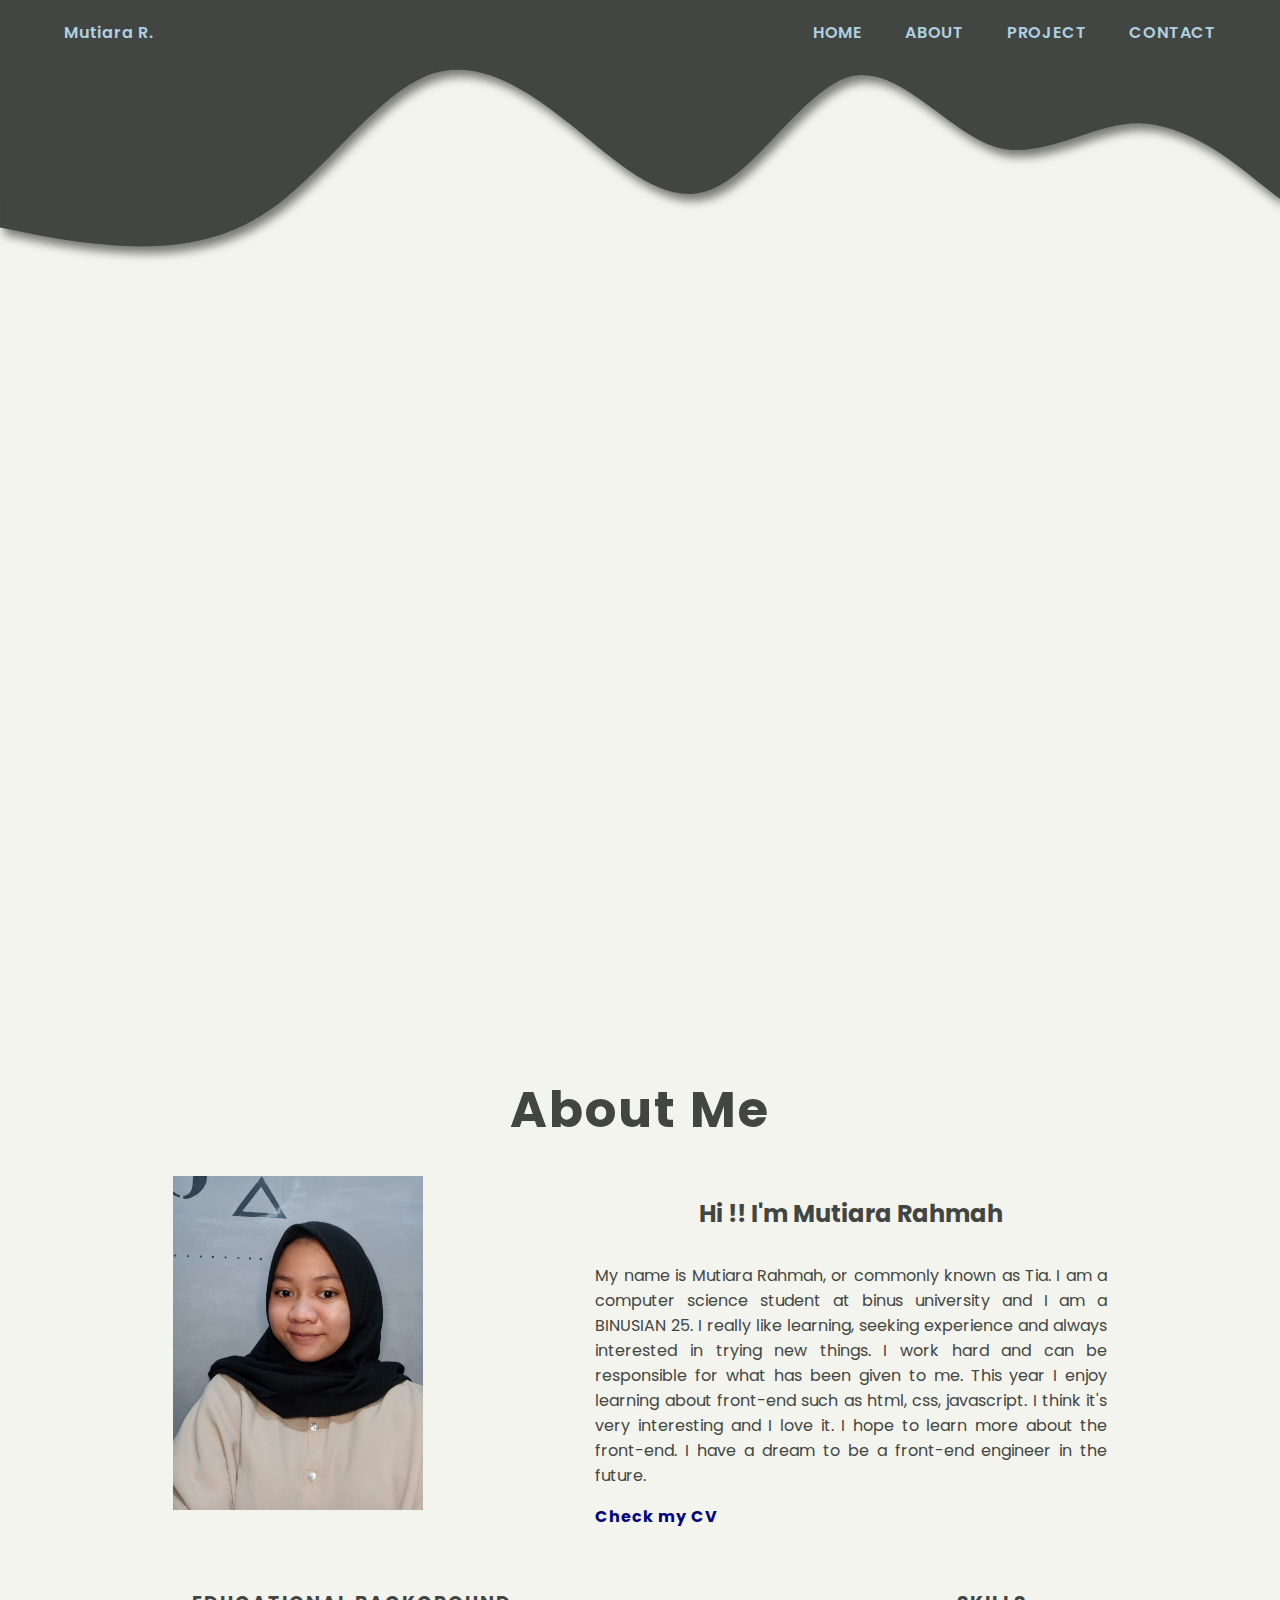
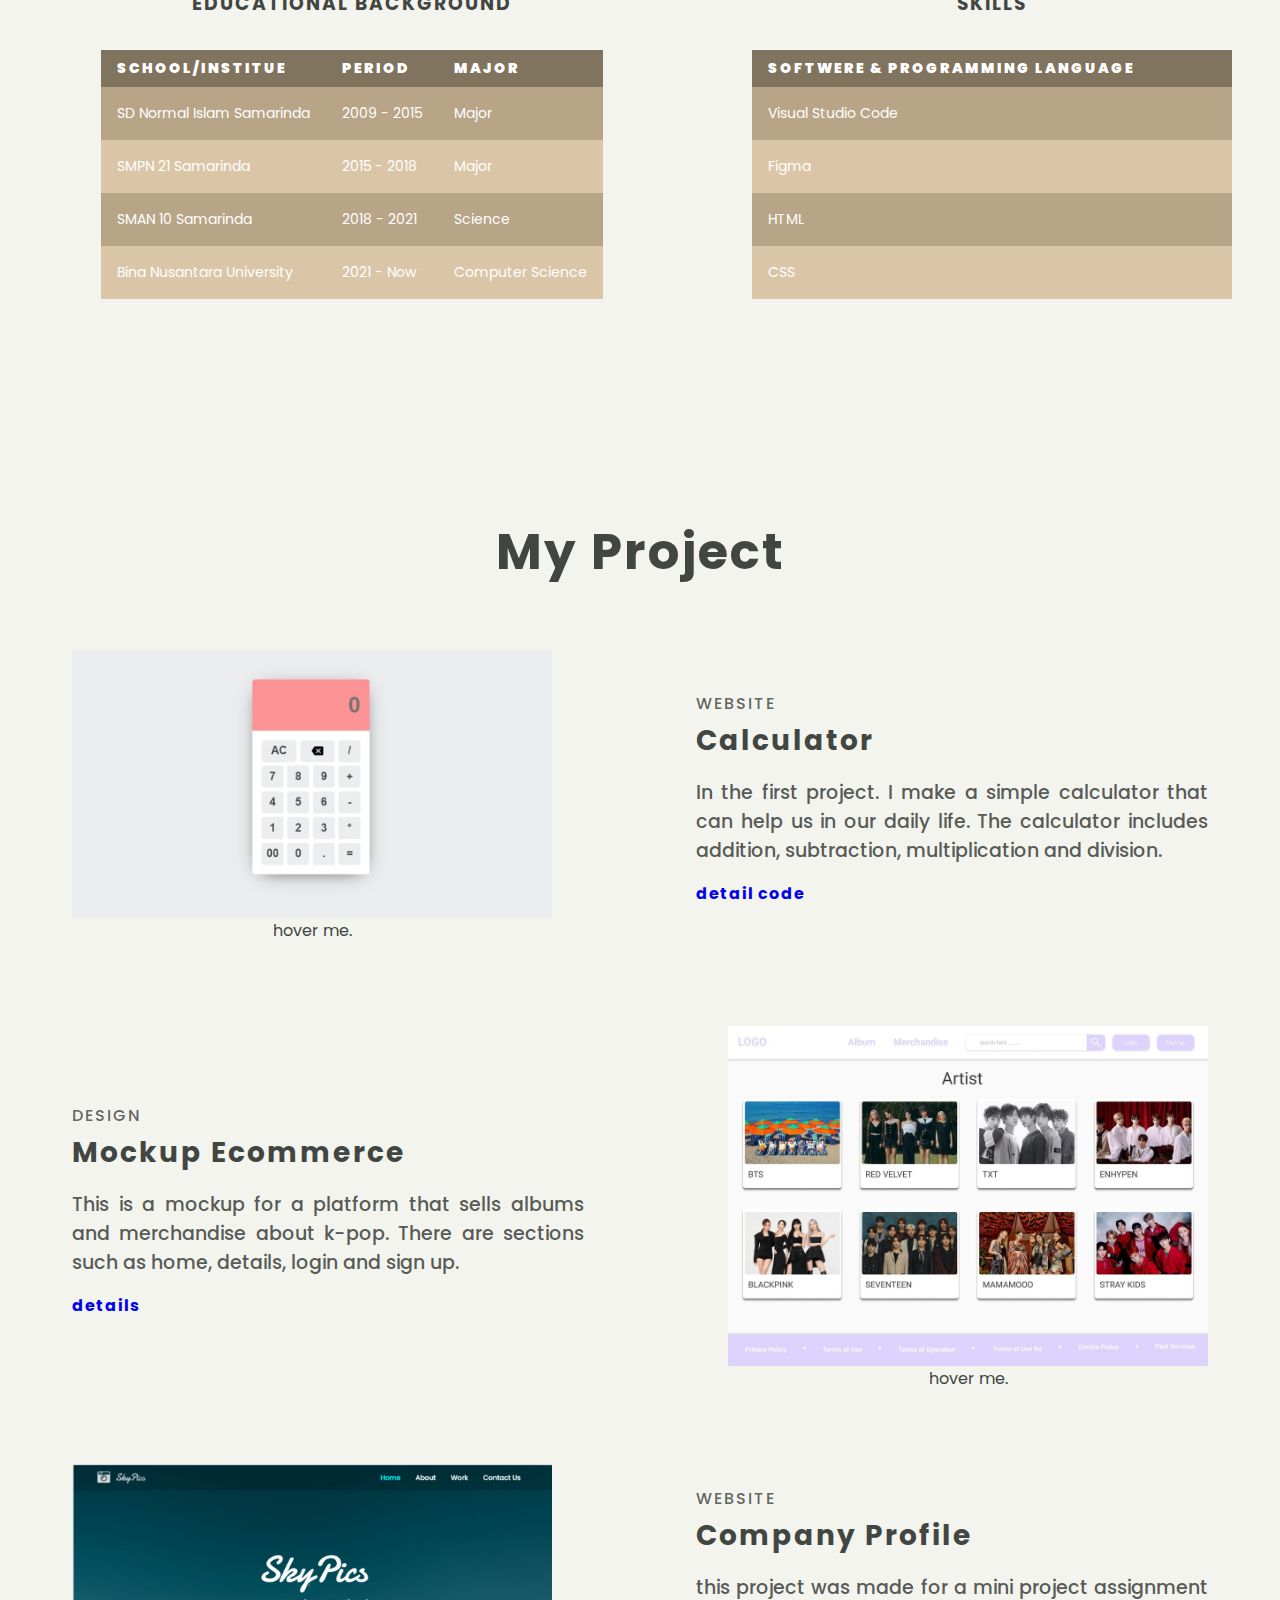
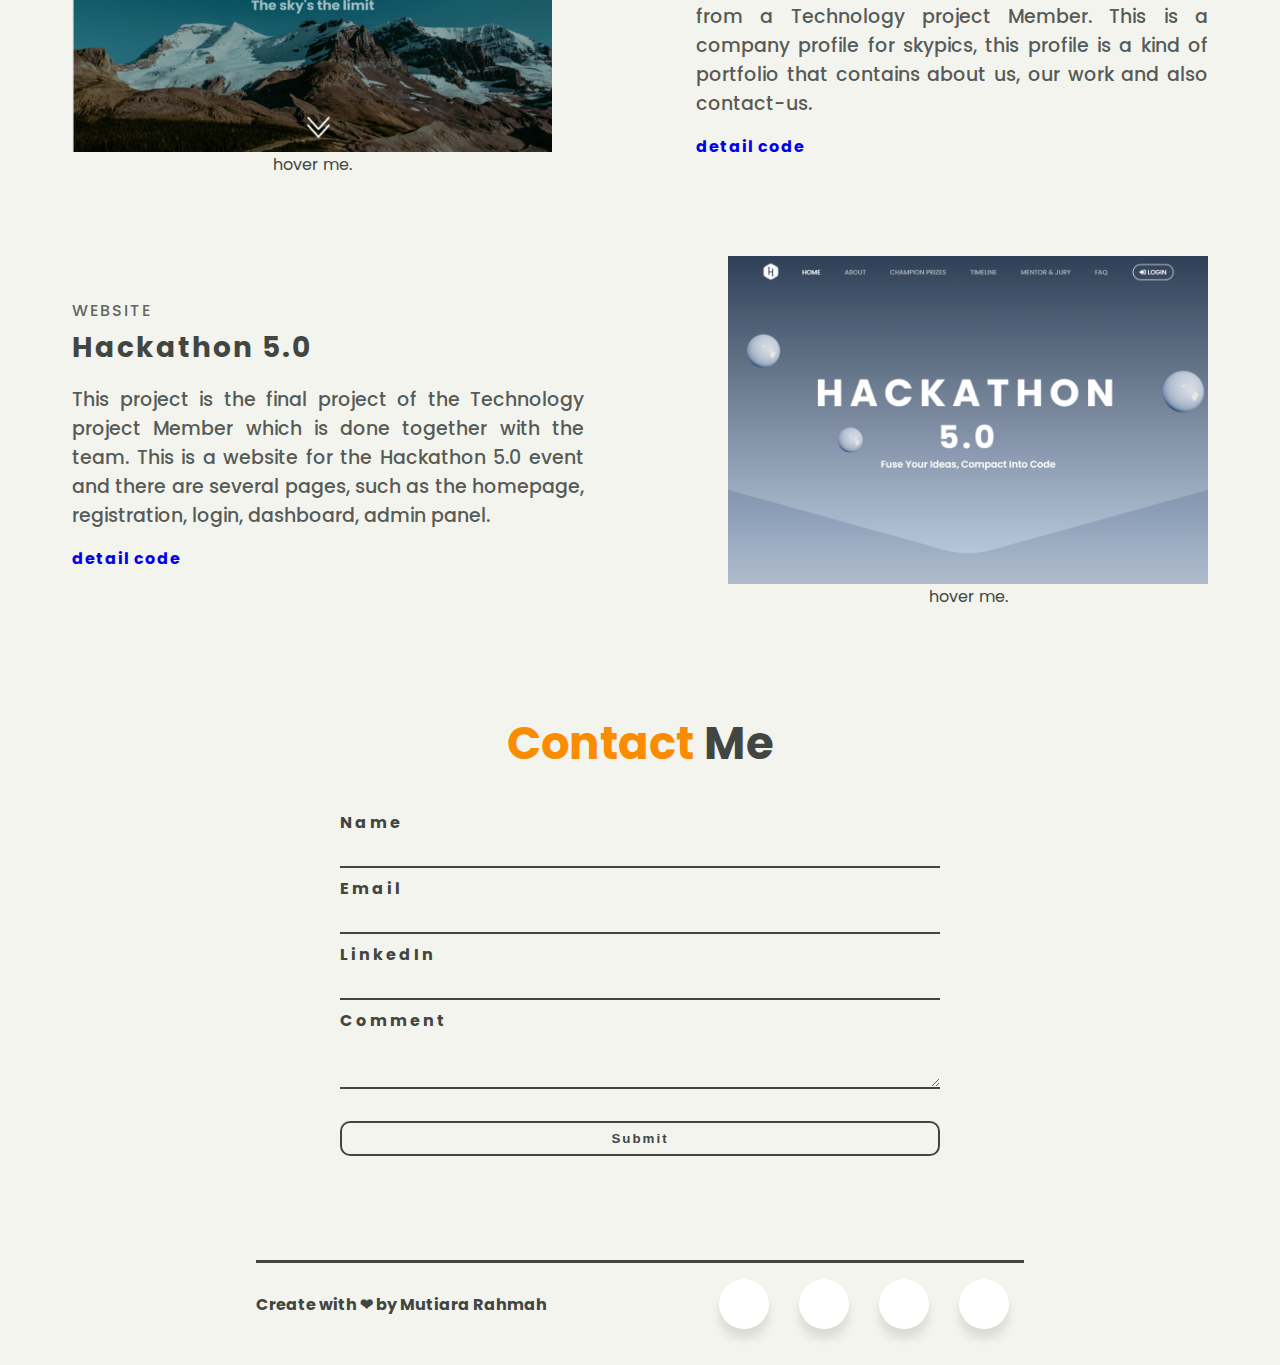
==== commit 030aac0c: "responsive smartphone" ====
--- a/index.html
+++ b/index.html
@@ -143,13 +143,13 @@
                             Hi !! I'm Mutiara Rahmah
                         </h2>
                         <p style="text-align: justify">
-                            hello my name is mutiara rahmah, or commonly known
-                            as tia. I am a computer science student at binus
-                            university and I am a BINUSIAN 25. I really like
-                            learning, seeking experience and always interested
-                            in trying new things. I work hard and can be
-                            responsible for what has been given to me. This year
-                            I enjoy learning about front-end such as html, css,
+                            My name is Mutiara Rahmah, or commonly known as Tia.
+                            I am a computer science student at binus university
+                            and I am a BINUSIAN 25. I really like learning,
+                            seeking experience and always interested in trying
+                            new things. I work hard and can be responsible for
+                            what has been given to me. This year I enjoy
+                            learning about front-end such as html, css,
                             javascript. I think it's very interesting and I love
                             it. I hope to learn more about the front-end. I have
                             a dream to be a front-end engineer in the future.
@@ -237,6 +237,7 @@
                         <div class="wrapper">
                             <div class="contentSlide">
                                 <img src="./asset/kalpict'.jpg" alt="" />
+                                <figcaption>hover me.</figcaption>
                             </div>
                             <div class="contentSlide">
                                 <img src="./asset/calc1.png" alt="" />
@@ -272,6 +273,7 @@
                         <div class="wrapper">
                             <div class="contentSlide">
                                 <img src="./asset/Home.jpg" alt="" />
+                                <figcaption>hover me.</figcaption>
                             </div>
                             <div class="contentSlide">
                                 <img src="./asset/Detail.jpg" alt="" />
@@ -306,6 +308,7 @@
                         <div class="wrapper">
                             <div class="contentSlide">
                                 <img src="./asset/tpm-mid2.png" alt="" />
+                                <figcaption>hover me.</figcaption>
                             </div>
                             <div class="contentSlide">
                                 <img src="./asset/tpm-mid.png" alt="" />
@@ -342,6 +345,7 @@
                         <div class="wrapper">
                             <div class="contentSlide">
                                 <img src="./asset/final-project2.png" alt="" />
+                                <figcaption>hover me.</figcaption>
                             </div>
                             <div class="contentSlide">
                                 <img src="./asset/final-project.png" alt="" />
@@ -416,28 +420,34 @@
                 <div class="lineFooter"></div>
 
                 <div class="footer">
-                    <div>
+                    <div class="bywith">
                         <h4>Create with ❤ by Mutiara Rahmah</h4>
                     </div>
                     <div class="sosmedFooter">
                         <div class="icon spotify">
-                            <a href=""
+                            <a
+                                href="https://open.spotify.com/user/zrimwdt9pkhgae131f62283so?si=af0ad569e7514bf0"
+                                target="blank"
                                 ><span><i class="fab fa-spotify"></i></span
                             ></a>
                         </div>
 
                         <div class="icon instagram">
-                            <a href=""
+                            <a
+                                href="https://www.instagram.com/tirarhmh_/"
+                                target="blank"
                                 ><span><i class="fab fa-instagram"></i></span
                             ></a>
                         </div>
                         <div class="icon github">
-                            <a href=""
+                            <a href="https://github.com/arraa" target="blank"
                                 ><span><i class="fab fa-github"></i></span
                             ></a>
                         </div>
                         <div class="icon linkedin">
-                            <a href=""
+                            <a
+                                href="https://www.linkedin.com/in/mutiara-rahmah-733978179/"
+                                target="blank"
                                 ><span><i class="fab fa-linkedin"></i></span
                             ></a>
                         </div>
@@ -448,12 +458,3 @@
         <!-- footer-end -->
     </body>
 </html>
-<!-- <div class="content">
-                <svg xmlns="http://www.w3.org/2000/svg" viewBox="0 0 1440 320">
-                    <path
-                        fill="#1A374D"
-                        fill-opacity="0.9"
-                        d="M0,288L30,256C60,224,120,160,180,122.7C240,85,300,75,360,85.3C420,96,480,128,540,149.3C600,171,660,181,720,154.7C780,128,840,64,900,37.3C960,11,1020,21,1080,58.7C1140,96,1200,160,1260,165.3C1320,171,1380,117,1410,90.7L1440,64L1440,320L1410,320C1380,320,1320,320,1260,320C1200,320,1140,320,1080,320C1020,320,960,320,900,320C840,320,780,320,720,320C660,320,600,320,540,320C480,320,420,320,360,320C300,320,240,320,180,320C120,320,60,320,30,320L0,320Z"
-                    ></path>
-                </svg>
-            </div> -->
--- a/style.css
+++ b/style.css
@@ -317,14 +317,13 @@
 
 .judulAbout {
     padding-top: 2.25rem;
-    margin-bottom: 20px;
     text-align: center;
     font-size: 25px;
     letter-spacing: 2px;
 }
 
 .container {
-    margin: 2rem 0;
+    margin: 1.75rem 0;
     display: flex;
     justify-content: space-evenly;
 }
@@ -371,7 +370,7 @@
 }
 
 .education {
-    width: 50%;
+    width: 38rem;
     /* margin: 2rem 0; */
     display: flex;
     flex-direction: column;
@@ -379,10 +378,13 @@
 }
 
 .softwere {
-    width: 50%;
-    display: flex;
-    flex-direction: column;
-    align-items: center;
+    display: flex;
+    flex-direction: column;
+    align-items: center;
+}
+
+.softwere table {
+    width: 30rem;
 }
 
 .judulTable {
@@ -392,7 +394,7 @@
 }
 
 table {
-    font-size: 15px;
+    font-size: 14px;
     border-collapse: collapse;
     text-align: left;
     background-color: #b8a587;
@@ -400,15 +402,15 @@
 }
 
 th {
-    background-color: #81745f; /*gatau warnanyaa*/
-    padding: 0.5rem 1.5rem;
+    background-color: #81745f;
+    padding: 0.5rem 1rem;
     text-transform: uppercase;
     letter-spacing: 2px;
     font-weight: 900;
 }
 
 td {
-    padding: 1rem 1.5rem;
+    padding: 1rem 1rem;
 }
 
 tr:nth-child(even) {
@@ -470,7 +472,7 @@
 }
 
 .wrapper:hover {
-    animation: slide 8s infinite;
+    animation: slide 12s ease infinite;
 }
 
 .description {
@@ -719,11 +721,11 @@
     .description {
         width: 65%;
     }
-
+    /* contact */
     .contact-me form {
         width: 70%;
     }
-
+    /* footer */
     .sosmedFooter .icon {
         margin: 0 8px;
     }
@@ -750,11 +752,6 @@
 /* mobile */
 
 @media screen and (max-width: 576px) {
-    html {
-        margin: 0;
-        padding: 0;
-    }
-
     .toggle {
         display: flex;
     }
@@ -804,7 +801,7 @@
     #typing span {
         color: #c06014;
     }
-    
+
     #line {
         float: left;
         color: #424642;
@@ -817,7 +814,113 @@
     #Activist {
         margin-top: 1rem;
         font-size: 18px;
-        opacity: 1;
-        /* animation: fadeIn 3s 6s forwards; */
-    }
-}
+        opacity: 0;
+        animation: fadeIn 3s 6s forwards;
+    }
+
+    .arrow {
+        height: 50vh;
+    }
+    /* about */
+
+    .desc h2 {
+        font-size: 1.25rem;
+    }
+
+    .desc p {
+        font-size: 1rem;
+        font-weight: 500;
+    }
+
+    .education {
+        width: 20rem;
+    }
+
+    .judulTable {
+        font-size: 1rem;
+        margin-bottom: 1rem;
+    }
+
+    table {
+        font-size: 12px;
+    }
+
+    th {
+        padding: 0.5rem 1rem;
+    }
+
+    td {
+        padding: 0.5rem 1rem;
+    }
+
+    .softwere table {
+        width: 21rem;
+    }
+
+    /* project */
+    .contentSlide > img {
+        width: 20rem;
+    }
+
+    .contentProject {
+        margin: 0.75rem 0;
+    }
+
+    .contentSlide {
+        height: 20rem;
+        width: 30rem;
+    }
+    .tipe {
+        font-size: 14px;
+    }
+
+    .judulProject {
+        font-size: 1.5rem;
+    }
+
+    .penjelasan {
+        font-size: 16px;
+    }
+
+    .details {
+        font-size: 15px;
+    }
+
+    .fotoProject {
+        overflow: hidden;
+        height: 20rem;
+        width: 30rem;
+    }
+
+    /* footer */
+    .bywith h4 {
+        font-size: 0.75rem;
+    }
+
+    .sosmedFooter {
+        width: 30%;
+        display: flex;
+        flex-wrap: wrap;
+    }
+    .sosmedFooter .icon {
+        margin: 5px 5px;
+    }
+
+    .sosmedFooter .icon span {
+        height: 30px;
+        width: 30px;
+    }
+
+    .sosmedFooter .icon span i {
+        font-size: 15px;
+        line-height: 30px;
+    }
+
+    .lineFooter {
+        width: 100%;
+    }
+
+    .footer {
+        width: 90%;
+    }
+}
